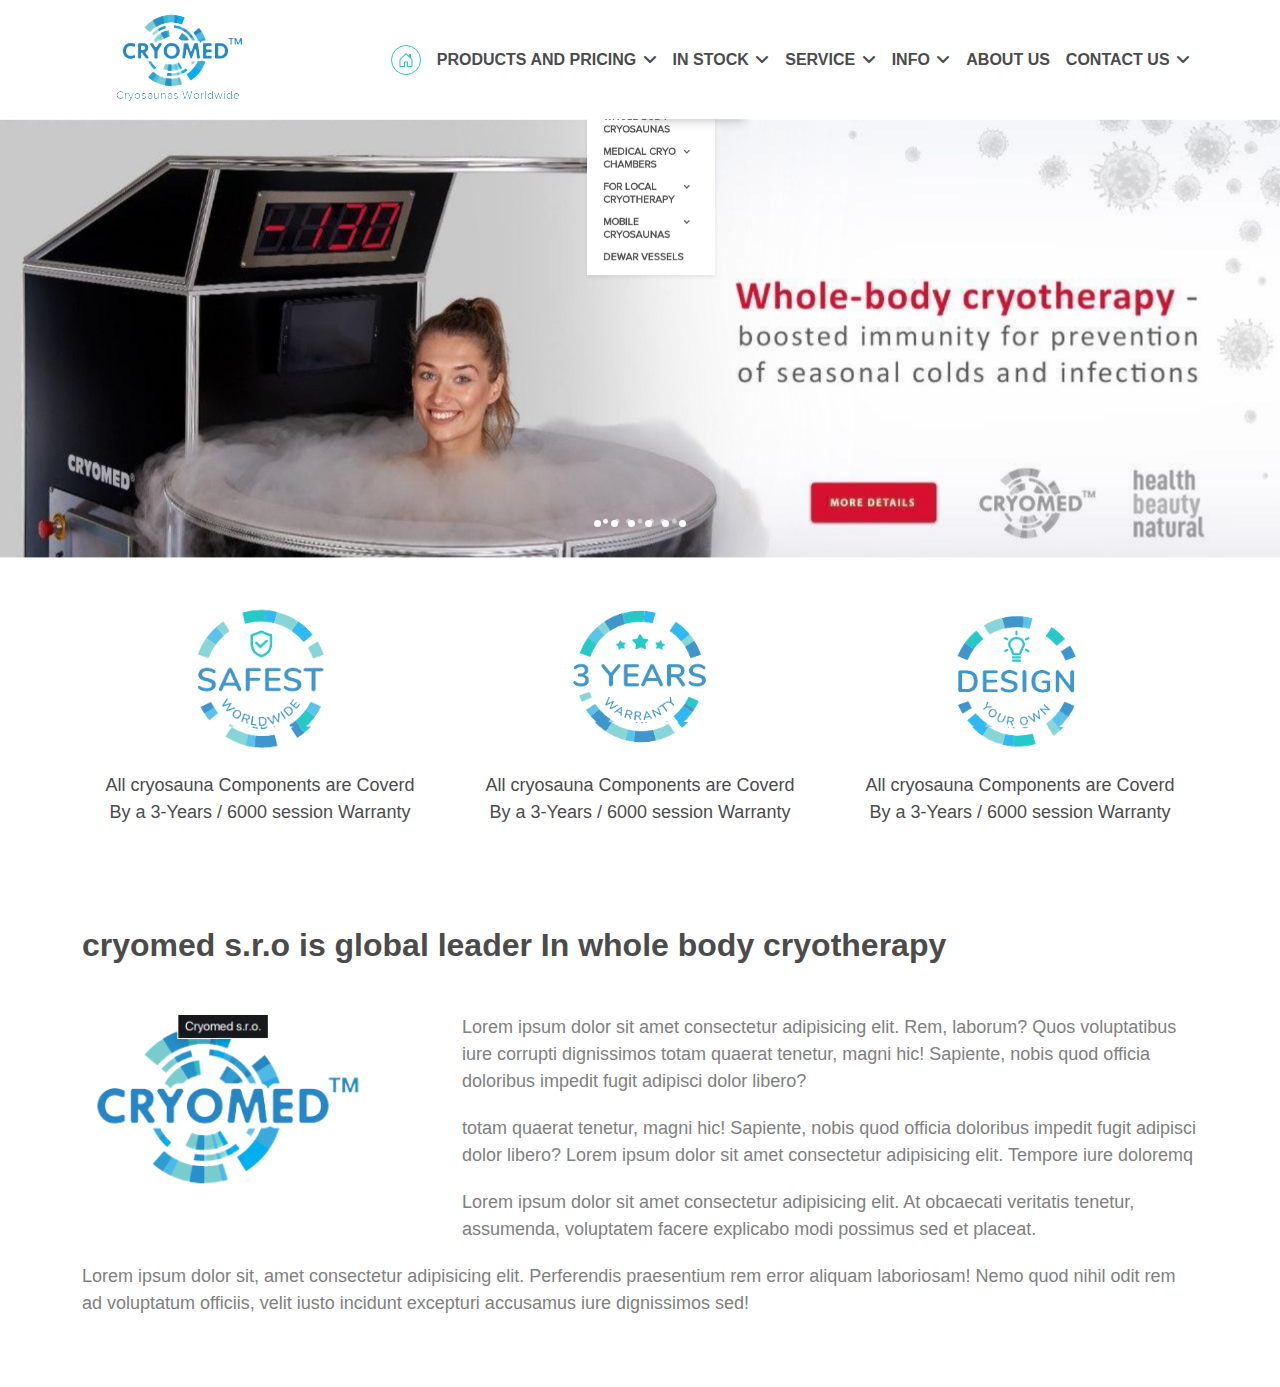
==== index.html @ ff4d9beb "page design" ====
<!DOCTYPE html>
<html lang="en">
<head>
    <meta charset="UTF-8">
    <meta http-equiv="X-UA-Compatible" content="IE=edge">
    <meta name="viewport" content="width=device-width, initial-scale=1.0">
    <title></title>
    <!-- fontAwesome -->
    <link rel="stylesheet" href="https://cdnjs.cloudflare.com/ajax/libs/font-awesome/6.1.1/css/all.min.css">
    <!-- google fonts -->
    <link href="http://fonts.cdnfonts.com/css/proxima-nova-2?styles=44819,44823,44816,44821,44813,44815,44811" rel="stylesheet">
    <!-- bootstrap css -->
    <link href="https://cdn.jsdelivr.net/npm/bootstrap@5.1.3/dist/css/bootstrap.min.css" rel="stylesheet">
    <!-- main css -->
    <link rel="stylesheet" href="assets/css/main.css">
    <!-- global css -->
    <link rel="stylesheet" href="assets/css/global.css">
    <!-- responsive css -->
    <link rel="stylesheet" href="assets/css/responsive.css">
</head>
<body>
    
    <!--
    =========================================
        start  header section
    =========================================
    -->

    <section class="navbar navbar-expand-lg navbar-light py-1">
        <div class="container">
            <a href="" class="navbar-brand pe-3"><img src="assets/image/headerlogo-removebg-preview.png" alt=""></a>

            <button class="navbar-toggler collapsed" data-bs-toggle="collapse" data-bs-target="#myNav" aria-expanded="false">
                <span class="navbar-toggler-icon"></span>
            </button>

            <div class="navbar-collapse collapse" id="myNav">
                <ul class="navbar-nav ms-auto">

                    <!-- item -->
                    <li class="nav-item nav_item_haeder">
                        <a class="nav-link" href="#">
                            <span>
                                <svg xmlns="http://www.w3.org/2000/svg" width="16" height="16" fill="currentColor" class="bi bi-house-door" viewBox="0 0 16 16">
                                    <path d="M8.354 1.146a.5.5 0 0 0-.708 0l-6 6A.5.5 0 0 0 1.5 7.5v7a.5.5 0 0 0 .5.5h4.5a.5.5 0 0 0 .5-.5v-4h2v4a.5.5 0 0 0 .5.5H14a.5.5 0 0 0 .5-.5v-7a.5.5 0 0 0-.146-.354L13 5.793V2.5a.5.5 0 0 0-.5-.5h-1a.5.5 0 0 0-.5.5v1.293L8.354 1.146zM2.5 14V7.707l5.5-5.5 5.5 5.5V14H10v-4a.5.5 0 0 0-.5-.5h-3a.5.5 0 0 0-.5.5v4H2.5z"/>
                                </svg>
                            </span>
                        </a>
                    </li>

                    <!-- item -->
                    <li class="nav-item nav_item_haeder">
                        <a href="" class="nav-link" data-bs-toggle="dropdown">Products and pricing <i class="fa-solid fa-angle-down"></i> </a>

                        <ul class="dropdown-menu">
                            <li><a class="" href="#"> <span>Madicel cryo  chambers</span> <span><i class="fa-solid fa-angle-down"></i></span> </a></li>

                            <li><a class="" href="#"><span>for local crytherapy</span>  <span><i class="fa-solid fa-angle-down"></i></span></a></li>

                            <li><a class="" href="#"> <span>for local crytherapy</span>  <span><i class="fa-solid fa-angle-down"></i></span></a></li>

                            <li><a class="" href="#"> <span>for local crytherapy</span>  <span><i class="fa-solid fa-angle-down"></i></span></a></li>

                            <li><a class="" href="#">Dewar vessels</a></li>
                          </ul>
                    </li>

                    <!-- item -->
                    <li class="nav-item nav_item_haeder">
                        <a href="" class="nav-link" data-bs-toggle="dropdown"> In stock <i class="fa-solid fa-angle-down"></i> </a>

                          <ul class="dropdown-menu">
                            <li><a class="" href="#"> <span>Madicel cryo  chambers</span> <span><i class="fa-solid fa-angle-down"></i></span> </a></li>

                            <li><a class="" href="#"><span>for local crytherapy</span>  <span><i class="fa-solid fa-angle-down"></i></span></a></li>

                            <li><a class="" href="#"> <span>for local crytherapy</span>  <span><i class="fa-solid fa-angle-down"></i></span></a></li>
                            
                            <li><a class="" href="#"> <span>for local crytherapy</span>  <span><i class="fa-solid fa-angle-down"></i></span></a></li>

                            <li><a class="" href="#">Dewar vessels</a></li>
                          </ul>
                    </li>

                    <!-- item -->
                    <li class="nav-item nav_item_haeder">
                        <a href="" class="nav-link" data-bs-toggle="dropdown"> Service <i class="fa-solid fa-angle-down"></i> </a>

                        <ul class="dropdown-menu">
                            <li><a class="" href="#"> <span>Madicel cryo  chambers</span> <span><i class="fa-solid fa-angle-down"></i></span> </a></li>

                            <li><a class="" href="#"><span>for local crytherapy</span>  <span><i class="fa-solid fa-angle-down"></i></span></a></li>

                            <li><a class="" href="#"> <span>for local crytherapy</span>  <span><i class="fa-solid fa-angle-down"></i></span></a></li>
                            
                            <li><a class="" href="#"> <span>for local crytherapy</span>  <span><i class="fa-solid fa-angle-down"></i></span></a></li>

                            <li><a class="" href="#">Dewar vessels</a></li>
                          </ul>
                    </li>

                    <!-- item -->
                    <li class="nav-item nav_item_haeder">
                        <a href="" class="nav-link" data-bs-toggle="dropdown"> Info <i class="fa-solid fa-angle-down"></i> </a>

                        <ul class="dropdown-menu">
                            <li><a class="" href="#"> <span>Madicel cryo  chambers</span> <span><i class="fa-solid fa-angle-down"></i></span> </a></li>

                            <li><a class="" href="#"><span>for local crytherapy</span>  <span><i class="fa-solid fa-angle-down"></i></span></a></li>

                            <li><a class="" href="#"> <span>for local crytherapy</span>  <span><i class="fa-solid fa-angle-down"></i></span></a></li>
                            
                            <li><a class="" href="#"> <span>for local crytherapy</span>  <span><i class="fa-solid fa-angle-down"></i></span></a></li>

                            <li><a class="" href="#">Dewar vessels</a></li>
                          </ul>
                    </li>

                    <!-- item -->
                    <li class="nav-item nav_item_haeder">
                        <a href="" class="nav-link" data-bs-toggle="dropdown"> about us  </a>
                    </li>

                    <!-- item -->
                    <li class="nav-item nav_item_haeder">
                        <a href="" class="nav-link" data-bs-toggle="dropdown"> Contact Us <i class="fa-solid fa-angle-down"></i> </a>

                        <ul class="dropdown-menu">
                            <li><a class="" href="#"> <span>Madicel cryo  chambers</span> <span><i class="fa-solid fa-angle-down"></i></span> </a></li>

                            <li><a class="" href="#"><span>for local crytherapy</span>  <span><i class="fa-solid fa-angle-down"></i></span></a></li>

                            <li><a class="" href="#"> <span>for local crytherapy</span>  <span><i class="fa-solid fa-angle-down"></i></span></a></li>
                            
                            <li><a class="" href="#"> <span>for local crytherapy</span>  <span><i class="fa-solid fa-angle-down"></i></span></a></li>

                            <li><a class="" href="#">Dewar vessels</a></li>
                          </ul>
                    </li>

                </ul>
            </div>
        </div>
    </section>

    <!--
    =========================================
        End  header section
    =========================================
    -->


    <!--
    =========================================
        Start  banner section
    =========================================
    -->

    <section class="banner_section carousel slide" id="bannersliderIndecators">
        <!-- slider -->
        <div class="banner_slider carousel-inner">
            <!-- image -->
            <div class="banner_slider_1 carousel-item active">
                <img class="w-100" src="assets/image/banner.png" alt="">
            </div>

            <!-- image -->
            <div class="banner_slider_1 carousel-item">
                <img class="w-100" src="assets/image/banner.png" alt="">
            </div>

            <!-- image -->
            <div class="banner_slider_1 carousel-item">
                <img class="w-100" src="assets/image/banner.png" alt="">
            </div>

            <!-- image -->
            <div class="banner_slider_1 carousel-item">
                <img class="w-100" src="assets/image/banner.png" alt="">
            </div>

            <!-- image -->
            <div class="banner_slider_1 carousel-item">
                <img class="w-100" src="assets/image/banner.png" alt="">
            </div>
            
            <!-- image -->
            <div class="banner_slider_1 carousel-item">
                <img class="w-100" src="assets/image/banner.png" alt="">
            </div>
        </div>

        <div class="banner_slider_buttton">
            <ul>
                <li class="active" data-bs-target="#bannersliderIndecators" data-bs-slide-to="0"></li>
                <li data-bs-target="#bannersliderIndecators" data-bs-slide-to="1"></li>
                <li data-bs-target="#bannersliderIndecators" data-bs-slide-to="2"></li>
                <li data-bs-target="#bannersliderIndecators" data-bs-slide-to="3"></li>
                <li data-bs-target="#bannersliderIndecators" data-bs-slide-to="4"></li>
                <li data-bs-target="#bannersliderIndecators" data-bs-slide-to="5"></li>
            </ul>
        </div>
    </section>

    <!--
    =========================================
        End  banner section
    =========================================
    -->


    <!--
    =========================================
        start  quality section
    =========================================
    -->

    <section class="quality_section section-padding">
        <div class="container">
            <div class="row">
                <div class="col-md-4">
                    <!-- quulity item -->
                    <div class="quality_item d-flex flex-column justify-content-center align-items-center">
                        <div class="quality_item_image pb-4">
                            <img class="w-100 d-block" src="assets/image/warenty/Untitled-1-removebg-preview (2).png" alt="">
                        </div>
                        <div class="quality_item_content text-center">All cryosauna Components are Coverd By a 3-Years / 6000 session Warranty</div>
                    </div>
                </div>

                <div class="col-md-4">
                    <!-- quulity item -->
                    <div class="quality_item d-flex flex-column justify-content-center align-items-center">
                        <div class="quality_item_image pb-4">
                            <img class="w-100 d-block" src="assets/image/warenty/safty-2-removebg-preview.png" alt="">
                        </div>
                        <div class="quality_item_content text-center">All cryosauna Components are Coverd By a 3-Years / 6000 session Warranty</div>
                    </div>
                </div>

                <div class="col-md-4">
                    <!-- quulity item -->
                    <div class="quality_item d-flex flex-column justify-content-center align-items-center">
                        <div class="quality_item_image pb-4">
                            <img class="w-100 d-block" src="assets/image/warenty/safty-3-removebg-preview.png" alt="">
                        </div>
                        <div class="quality_item_content text-center">All cryosauna Components are Coverd By a 3-Years / 6000 session Warranty</div>
                    </div>
                </div>
            </div>
        </div>
    </section>

    <!--
    =========================================
        End  quality section
    =========================================
    -->


    <!--
    =========================================
        about section
    =========================================
    -->

    <section class="about_section section-padding">
        <div class="container">
            <h2 class="about_section_title">cryomed s.r.o is global leader In whole body cryotherapy </h2>

           <div class="about_section_content">
                <div class="row">
                    <div class="col-md-4">
                        <div class="about_image">
                            <img class="w-100 d-block" src="assets/image/warenty/cry.png" alt="">
                        </div>
                    </div>
                    <div class="col-md-8">
                        <div class="about_content">
                            <p class="about_content_text">Lorem ipsum dolor sit amet consectetur adipisicing elit. Rem, laborum? Quos voluptatibus iure corrupti dignissimos totam quaerat tenetur, magni hic! Sapiente, nobis quod officia doloribus impedit fugit adipisci dolor libero?</p>

                            <p class="about_content_text">
                                totam quaerat tenetur, magni hic! Sapiente, nobis quod officia doloribus impedit fugit adipisci dolor libero? Lorem ipsum dolor sit amet consectetur adipisicing elit. Tempore iure doloremq
                            </p>

                            <p class="about_content_text">
                               Lorem ipsum dolor sit amet consectetur adipisicing elit. At obcaecati veritatis tenetur, assumenda, voluptatem facere explicabo modi possimus sed et placeat.
                            </p>
                        </div>
                    </div>
                </div>

                <p class="about_content_text">Lorem ipsum dolor sit, amet consectetur adipisicing elit. Perferendis praesentium rem error aliquam laboriosam! Nemo quod nihil odit rem ad voluptatum officiis, velit iusto incidunt excepturi accusamus iure dignissimos sed!</p>
           </div>
        </div>
    </section>

    <!--
    =========================================
        about section
    =========================================
    -->

    <!-- bootstrap js -->
    <script src="https://cdn.jsdelivr.net/npm/bootstrap@5.1.3/dist/js/bootstrap.bundle.min.js"></script>
</body>
</html>
---- assets/css/main.css ----
.nav_item_haeder{
    position: relative;
}

.dropdown-menu {
    border-top: 3px solid var(--firstColor);
    box-shadow: 0px 0px 10px rgb(0 0 0 / 10%);
}

.dropdown-menu li a{
    display: flex;
    align-items: flex-start;
    justify-content: space-between;
}
.dropdown-menu li a:last-child{
    padding-bottom: 10px;
}

.dropdown-menu{
    width: 220px;
    right: 0;
    margin-top: .125rem;
    padding: 20px 30px 20px 20px;
}

.nav_item_haeder a {
    font-size: 16px;
    color: var(--textColor) !important;
    font-weight: 600;
    text-transform: uppercase;
}


.nav_item_haeder a i{
    display: inline-block;
    margin-left: 2px;
}
.nav_item_haeder > a > span{
    height: 30px;
    width: 30px;
    display: grid;
    place-content: center;
    border: 1px solid var(--firstColor);
    color: var(--firstColor);
    border-radius: 50%;
}

.banner_section{
    position: relative;
}

.banner_slider_buttton {
    position: absolute;
    bottom: 7%;
    left: 50%;
    transform: translateX(-50%);
}

.banner_slider_buttton ul{
    display: flex;
    align-items: center;
    gap: 10px;
    margin: 0px;
    padding: 0px;
}
.banner_slider_buttton ul li{
    height: 7px;
    width: 7px;
    background-color: #FDFDFD;
    border-radius: 50%;
}

.quality_item_image {
    max-width: 185px;
    width: 100%;
}

.quality_item_image img {
    height: 140px;
    object-fit: contain;
}

.quality_item_content.text-center {
    font-size: 18px;
    padding: 0px 20px;
    color: var(--textColor);
}

.about_section_title{
    color: var(--textColor);
    font-weight: 900;
    text-align: center;
}

.about_image{
    width: 100%;
}

.about_section_content {
    margin-top: 50px;
}

.about_content_text {
    font-size: 18px;
    color: grey;
    margin-bottom: 20px;
}
---- assets/css/global.css ----
*{
    margin: 0px;
    padding: 0px;
    box-sizing: border-box !important;
    font-family: 'Proxima Nova', sans-serif;                                         
}

a{
    text-decoration: none;
}

ul{
    list-style: none;
}

a:hover{
    color: unset;
}

:root{
    --firstColor: #27c7cd;
    --secondColor: #666666;
    --textColor: #4b4b4b;
}

.section-padding{
    padding: 30px 0px;
}
---- assets/css/responsive.css ----
@media(min-width: 767px){
    .about_section_title{
        text-align: left;
    }
}

@media(min-width: 992px){
    .navbar-expand-lg .navbar-nav {
        align-items: center;
    }

    .nav_item_haeder a {
        font-size: 14px;
    }

    
    .section-padding{
        padding: 50px 0px;
    }

}


@media(min-width: 1200px){
    .nav_item_haeder a {
        font-size: 16px;
    }


    .about_image{
        width: 80%;
    }

}

@media(max-width: 991px){
    ul.navbar-nav.ms-auto {
        position: absolute;
        background: white;
        width: 320px;
        padding: 20px;
        left: 0px;
        height: 100vh;
        overflow-y: auto;
        z-index: 1;
    }

}
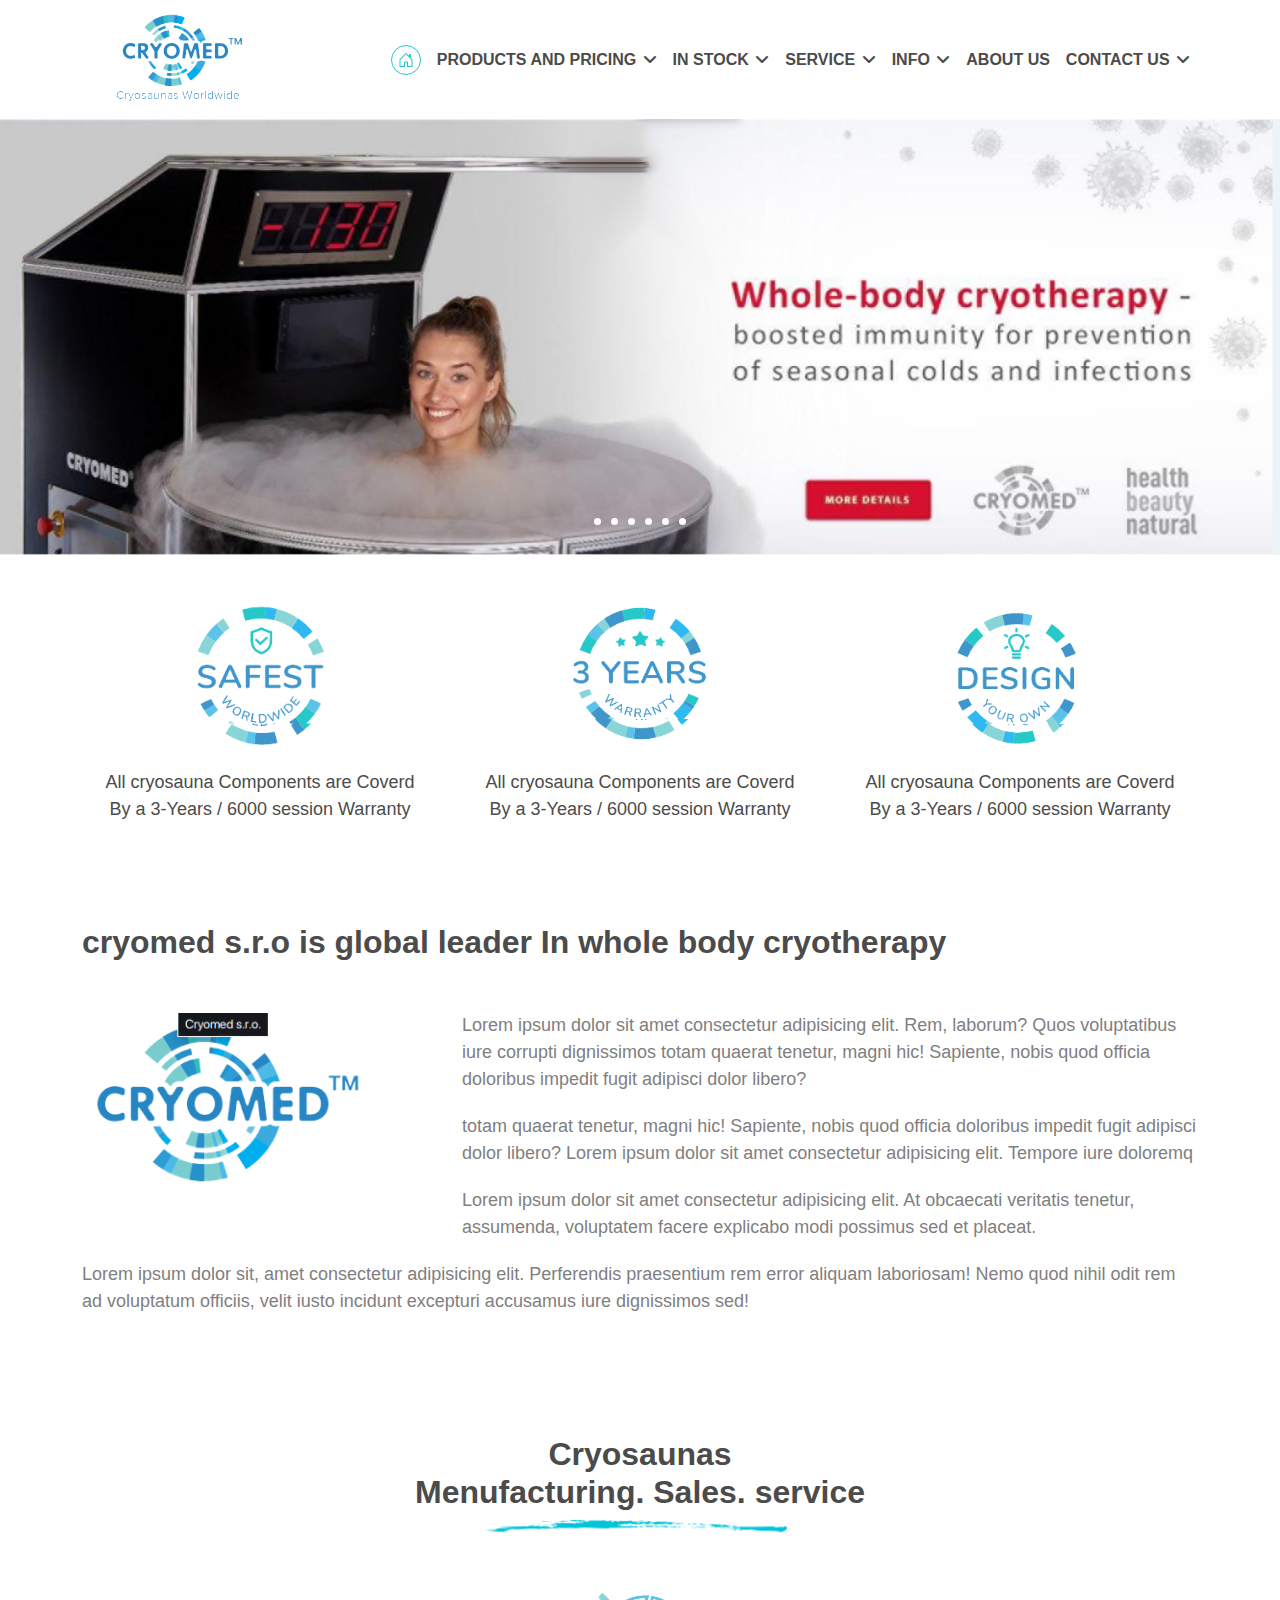
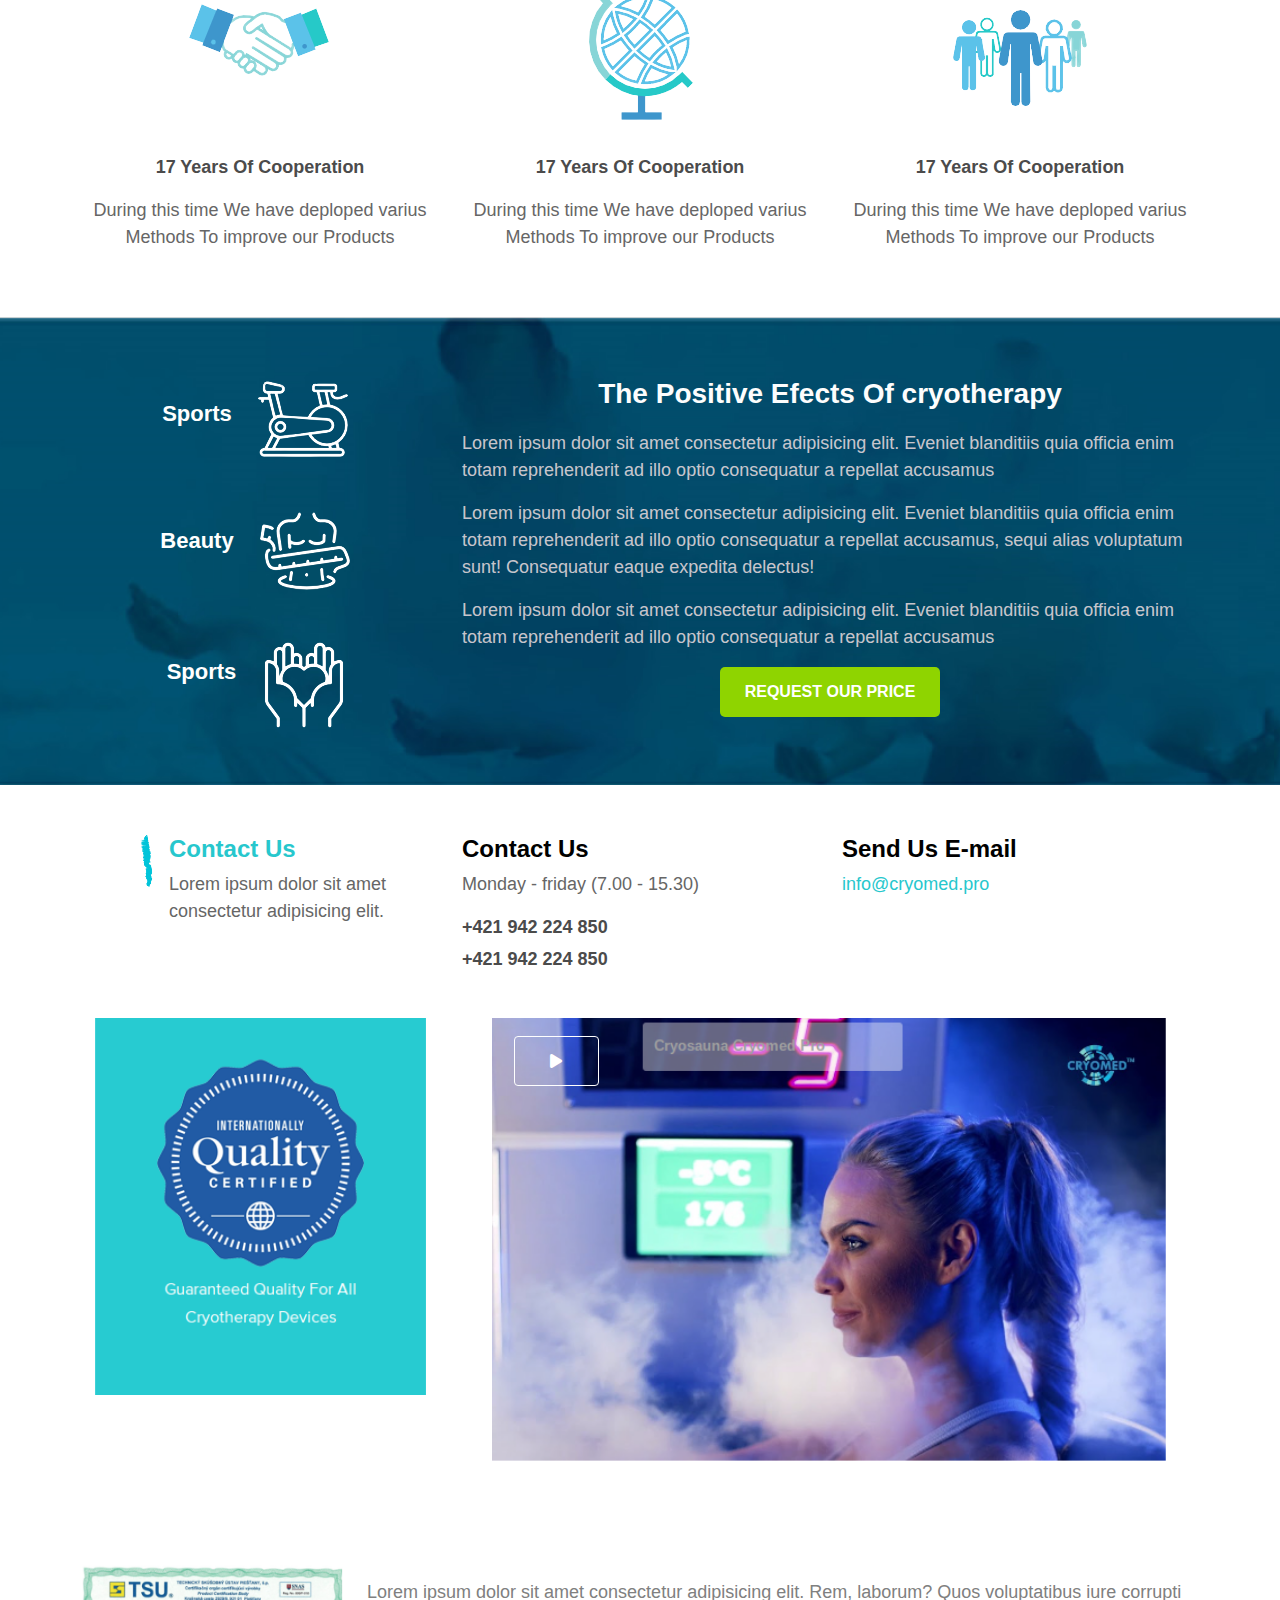
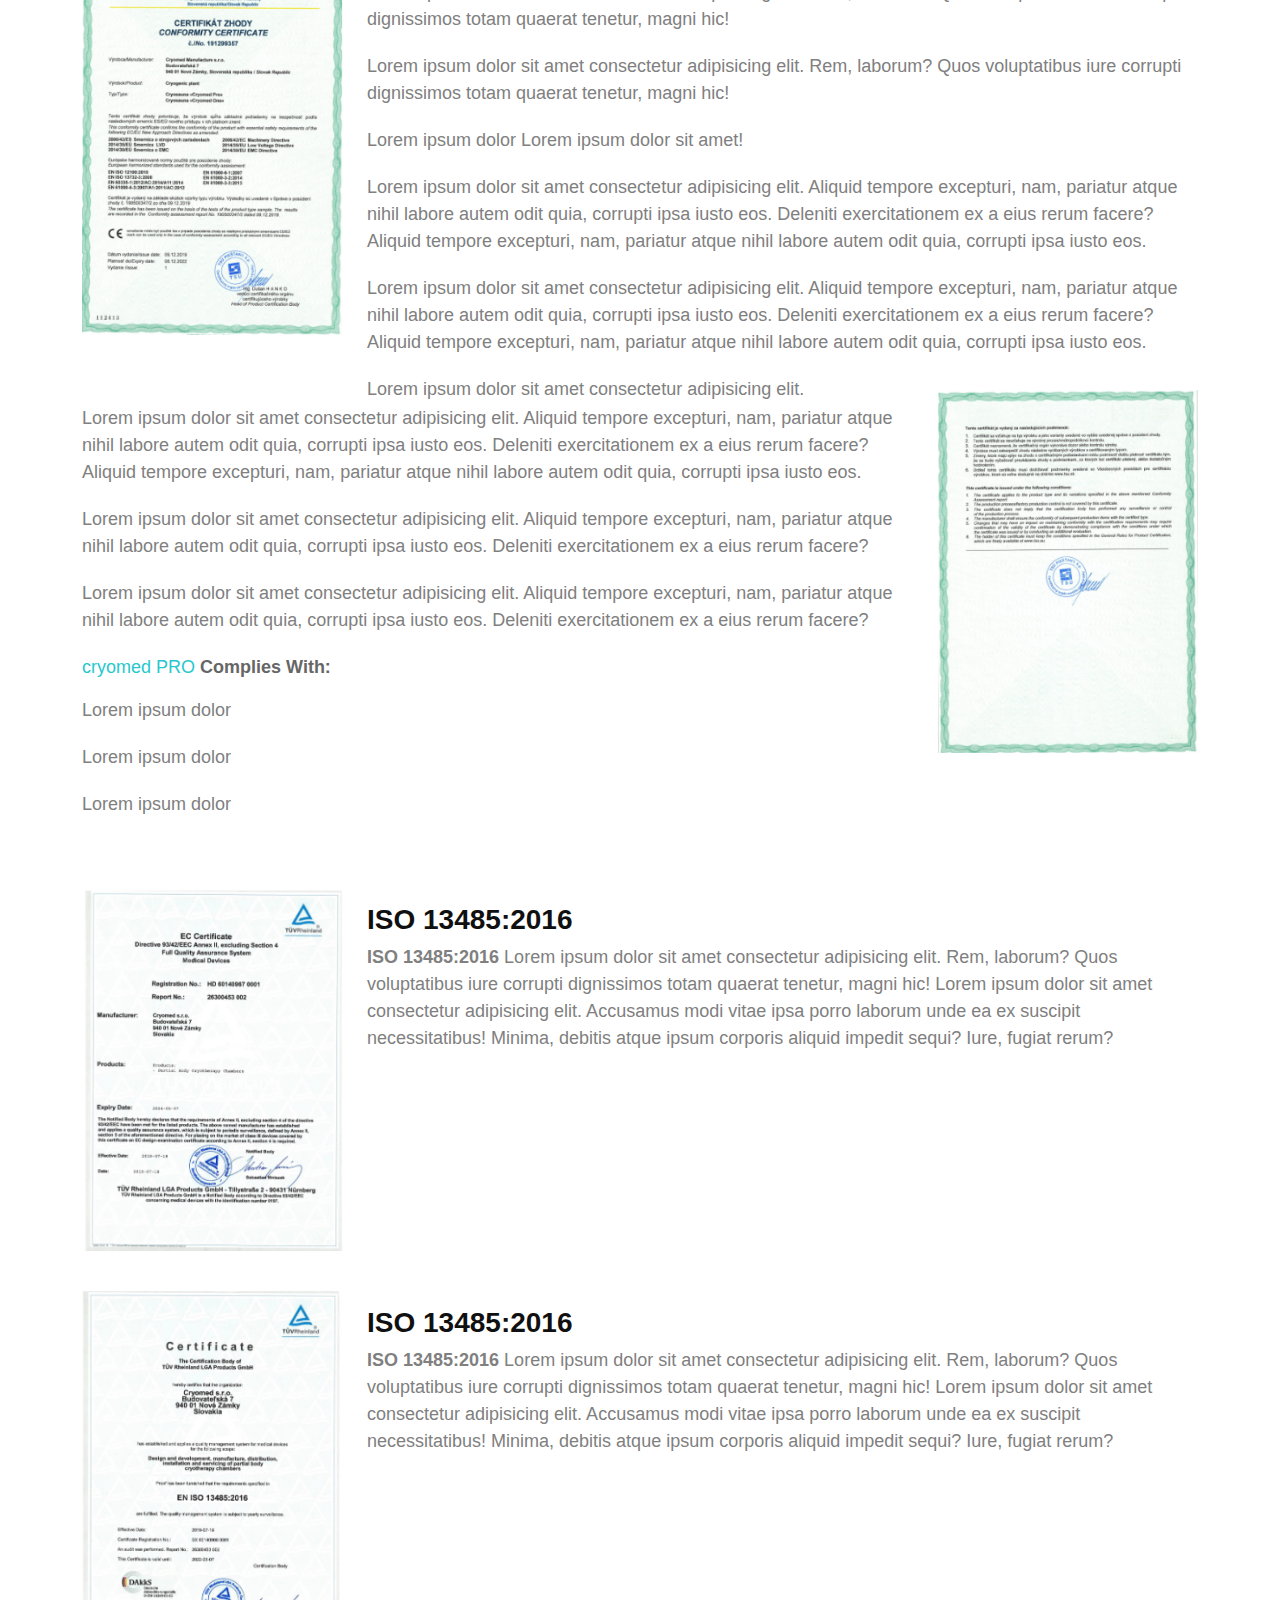
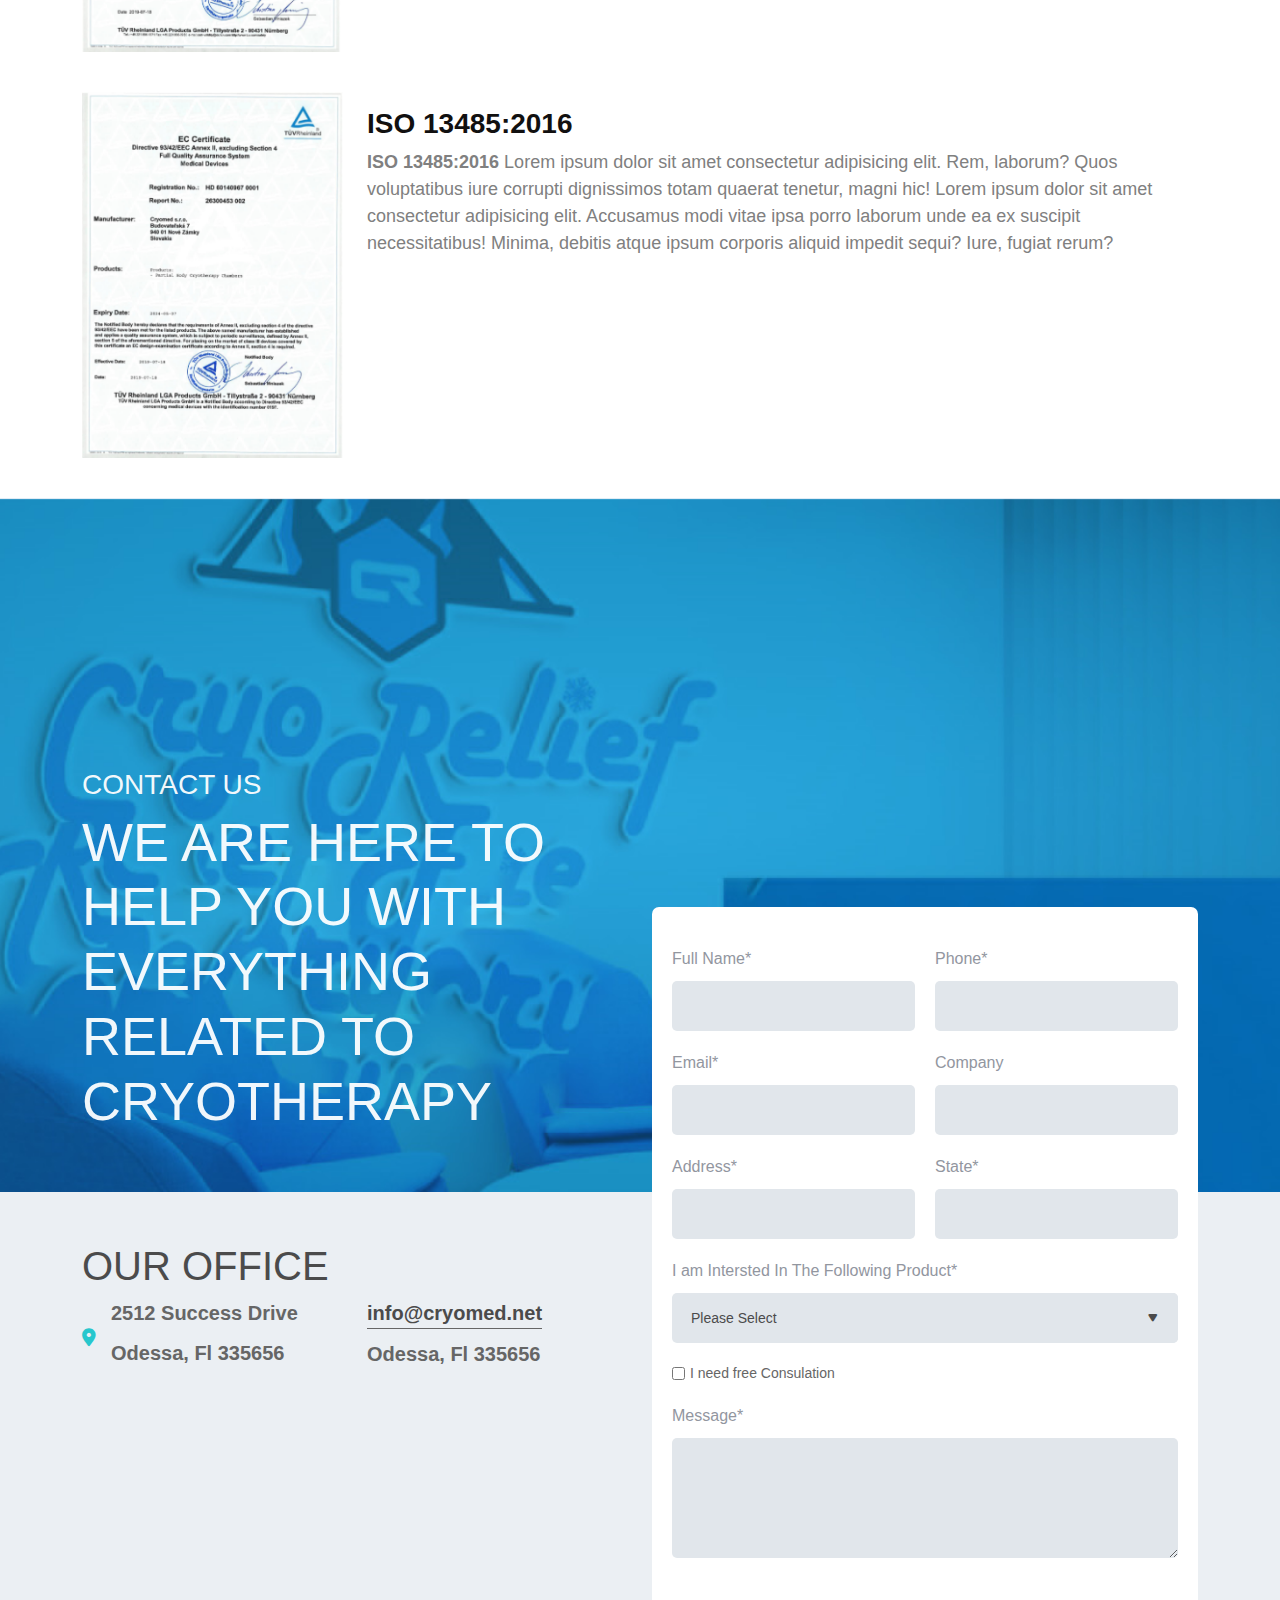
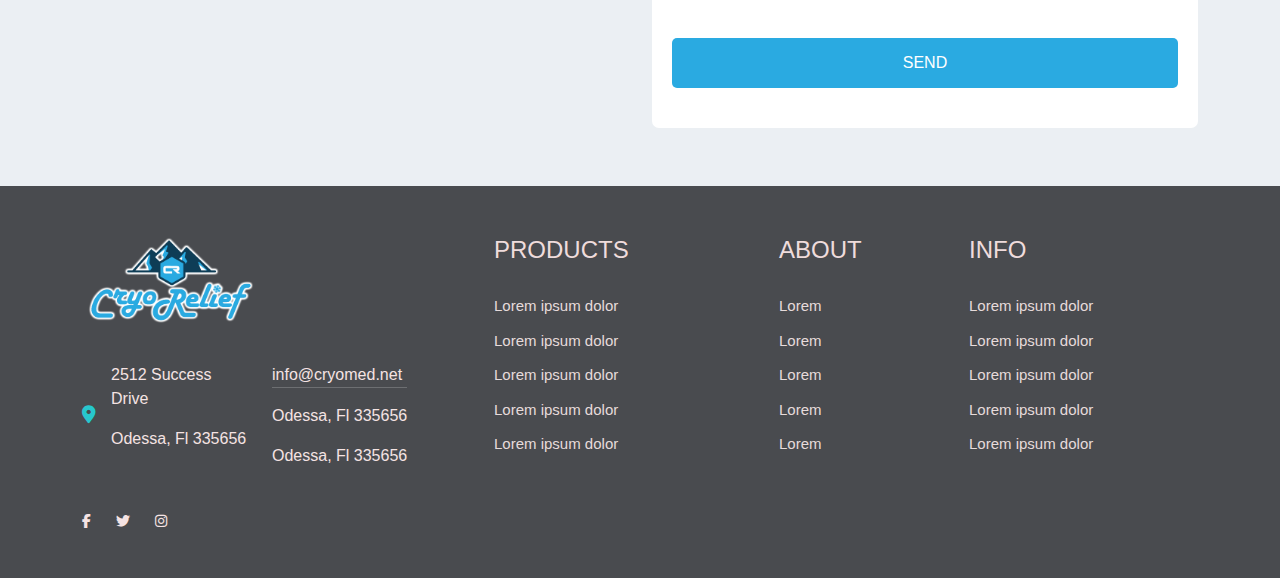
==== commit 32859d2f: "complete design" ====
--- a/index.html
+++ b/index.html
@@ -5,6 +5,8 @@
     <meta http-equiv="X-UA-Compatible" content="IE=edge">
     <meta name="viewport" content="width=device-width, initial-scale=1.0">
     <title></title>
+    <!-- magnific popup -->
+    <link rel="stylesheet" href="assets/css/magnific-popup.css">
     <!-- fontAwesome -->
     <link rel="stylesheet" href="https://cdnjs.cloudflare.com/ajax/libs/font-awesome/6.1.1/css/all.min.css">
     <!-- google fonts -->
@@ -26,7 +28,7 @@
     =========================================
     -->
 
-    <section class="navbar navbar-expand-lg navbar-light py-1">
+    <header class="navbar navbar-expand-lg navbar-light py-1">
         <div class="container">
             <a href="" class="navbar-brand pe-3"><img src="assets/image/headerlogo-removebg-preview.png" alt=""></a>
 
@@ -141,7 +143,7 @@
                 </ul>
             </div>
         </div>
-    </section>
+    </header>
 
     <!--
     =========================================
@@ -161,32 +163,32 @@
         <div class="banner_slider carousel-inner">
             <!-- image -->
             <div class="banner_slider_1 carousel-item active">
-                <img class="w-100" src="assets/image/banner.png" alt="">
+                <img class="w-100" src="assets/image/frizz/banner_1.png" alt="">
             </div>
 
             <!-- image -->
             <div class="banner_slider_1 carousel-item">
-                <img class="w-100" src="assets/image/banner.png" alt="">
+                <img class="w-100" src="assets/image/frizz/banner_1.png" alt="">
             </div>
 
             <!-- image -->
             <div class="banner_slider_1 carousel-item">
-                <img class="w-100" src="assets/image/banner.png" alt="">
+                <img class="w-100" src="assets/image/frizz/banner_1.png" alt="">
             </div>
 
             <!-- image -->
             <div class="banner_slider_1 carousel-item">
-                <img class="w-100" src="assets/image/banner.png" alt="">
+                <img class="w-100" src="assets/image/frizz/banner_1.png" alt="">
             </div>
 
             <!-- image -->
             <div class="banner_slider_1 carousel-item">
-                <img class="w-100" src="assets/image/banner.png" alt="">
+                <img class="w-100" src="assets/image/frizz/banner_1.png" alt="">
             </div>
             
             <!-- image -->
             <div class="banner_slider_1 carousel-item">
-                <img class="w-100" src="assets/image/banner.png" alt="">
+                <img class="w-100" src="assets/image/frizz/banner_1.png" alt="">
             </div>
         </div>
 
@@ -301,7 +303,652 @@
     =========================================
     -->
 
+
+    <!--
+    =========================================
+        start service section
+    =========================================
+    -->
+
+    <section class="service_section section-padding">
+        <div class="container">
+            <div class="service_section_content">
+                <div class="section_title">
+                    <h2 class="section_title_heading">
+                        Cryosaunas
+                        <br>
+                        Menufacturing. Sales. service
+                    </h2>
+
+                    <div class="title_border_image">
+                        <img class="w-100 d-block" src="assets/image/title-border.png" alt="">
+                    </div>
+                </div>
+
+                <div class="row">
+
+                    <div class="col-md-4">
+                        <div class="service_item d-flex justify-content-center align-items-center flex-column">
+                            <div class="service_item_image">
+                                <img class="d-block w-100" src="assets/image/service/hand-1-removebg-preview.png" alt="">
+                            </div>
+
+                            <p class="service_item_content">17 Years Of Cooperation</p>
+
+                            <p class="service_item_content_text">During this time We have deploped varius Methods To improve our Products</p>
+                        </div>
+                    </div>
+
+                    <div class="col-md-4">
+                        <div class="service_item d-flex justify-content-center align-items-center flex-column">
+                            <div class="service_item_image">
+                                <img class="d-block w-100" src="assets/image/service/global-1-removebg-preview.png" alt="">
+                            </div>
+
+                            <p class="service_item_content">17 Years Of Cooperation</p>
+
+                            <p class="service_item_content_text">During this time We have deploped varius Methods To improve our Products</p>
+                        </div>
+                    </div>
+
+                    <div class="col-md-4">
+                        <div class="service_item d-flex justify-content-center align-items-center flex-column">
+                            <div class="service_item_image">
+                                <img class="d-block w-100" src="assets/image/service/hand2-1-removebg-preview.png" alt="">
+                            </div>
+
+                            <p class="service_item_content">17 Years Of Cooperation</p>
+
+                            <p class="service_item_content_text">During this time We have deploped varius Methods To improve our Products</p>
+                        </div>
+                    </div>
+                    
+                </div>
+            </div>
+        </div>
+    </section>
+
+    <!--
+    =========================================
+        End service section
+    =========================================
+    -->
+
+    <!--
+    =========================================
+        start helth section
+    =========================================
+    -->
+
+    <section class="health_section">
+        <div class="container">
+            <div class="health_section_content">
+                <div class="row">
+
+                    <div class="col-md-4">
+                        <div class="health_section_content_left">
+                            <!-- item -->
+                            <div class="health_section_content_left_item">
+                                <p class="helth_left_content_text">Sports</p>
+                               
+                               <img src="" alt=""> <div class="helth_left_content_image">
+                                    <img src="assets/image/icon/sprots-icon-1-removebg-preview.png" alt="">
+                                </div>
+                            </div>
+                            
+                            <!-- item -->
+                            <div class="health_section_content_left_item">
+                                <p class="helth_left_content_text">Beauty</p>
+                               
+                               <img src="" alt=""> <div class="helth_left_content_image">
+                                    <img src="assets/image/icon/beauty1-removebg-preview.png" alt="">
+                                </div>
+                            </div>
+
+                            <!-- item -->
+                            <div class="health_section_content_left_item">
+                                <p class="helth_left_content_text">Sports</p>
+                               
+                               <img src="" alt=""> <div class="helth_left_content_image">
+                                    <img src="assets/image/icon/helth1-removebg-preview.png" alt="">
+                                </div>
+                            </div>
+
+                        </div>
+                    </div>
+
+                    <div class="col-md-8">
+
+                        <div class="helth_content_right">
+                            <h3 class="helth_content_right_title">The Positive Efects Of cryotherapy</h3>
+
+                            <p class="helth_content_right_text">Lorem ipsum dolor sit amet consectetur adipisicing elit. Eveniet blanditiis quia officia enim totam reprehenderit ad illo optio consequatur a repellat accusamus</p>
+
+
+                            <p class="helth_content_right_text">Lorem ipsum dolor sit amet consectetur adipisicing elit. Eveniet blanditiis quia officia enim totam reprehenderit ad illo optio consequatur a repellat accusamus, sequi alias voluptatum sunt! Consequatur eaque expedita delectus!</p>
+
+                            <p class="helth_content_right_text">Lorem ipsum dolor sit amet consectetur adipisicing elit. Eveniet blanditiis quia officia enim totam reprehenderit ad illo optio consequatur a repellat accusamus</p>
+
+                            <div class="helth_content_button"><a href="">Request Our Price</a></div>
+                        </div>
+
+                    </div>
+
+                </div>
+            </div>
+        </div>
+    </section>
+
+    <!--
+    =========================================
+        End helth section
+    =========================================
+    -->
+
+
+
+    <!--
+    =========================================
+        start video section
+    =========================================
+    -->
+
+    <section class="video_section section-padding">
+        <div class="container">
+            <!-- top -->
+            <div class="vedio_section_top">
+                <div class="row">
+                    <div class="col-md-4">
+                        <div class="vedio_section_top_item1">
+                            <div class="title_shape_image">
+                                <img src="assets/image/frizz/titleshape1-removebg-preview (1).png" alt="">
+                            </div>
+                            <div class="vedio_section_top_item_content_title">
+                                <h4>Contact Us</h4>
+                                <p>Lorem ipsum dolor sit amet <br> consectetur adipisicing elit.</p>
+                            </div>
+                        </div>
+                    </div>
+
+                    <div class="col-md-4">
+                        <div class="vedio_section_top_item">
+                            <div class="vedio_section_top_item_content_title">
+                                <h4 style="color: black;">Contact Us</h4>
+                                <p>Monday - friday (7.00 - 15.30)</p>
+
+                                <span>+421 942 224 850</span>
+                                <span>+421 942 224 850</span>
+                            </div>
+                        </div>
+                    </div>
+
+                    <div class="col-md-4">
+                        <div class="vedio_section_top_item">
+                            <div class="vedio_section_top_item_content_title">
+                                <h4 style="color: black;">Send Us E-mail</h4>
+                                <a href="">info@cryomed.pro</a>
+                            </div>
+                        </div>
+                    </div>
+                </div>
+            </div>
+
+            <div class="video_section_content">
+                <div class="row">
+                    <div class="col-md-4">
+                        <div class="video_section_left_image">
+                            <img class="w-100 d-block" src="assets/image/popuo/quality-1.png" alt="">
+                        </div>
+                    </div>
+                    <div class="col-md-8">
+                        <div class="video_section_popup_image">
+                            <img class="w-100 d-block" src="assets/image/popuo/videopopup.png" alt="">
+
+                            <a href="" class="popup_button"><i class="fa-solid fa-play"></i></a>
+                        </div>
+                    </div>
+                </div>
+            </div>
+        </div>
+    </section>
+
+    <!--
+    =========================================
+        End video section
+    =========================================
+    -->
+
+
+    <!--
+    =========================================
+        start certificet section
+    =========================================
+    -->
+
+    <section class="certificet_section section-padding">
+        <div class="container">
+            <div class="certificet_section_content">
+
+                <div class="row">
+                    <div class="col-md-5 col-lg-4 col-xl-3">
+                        <div class="Ceertificet_image">
+                            <img class="w-100 d-block" src="assets/image/certificet/tsu-cetificet-1.png" alt="">
+                        </div>
+                    </div>
+
+                    <div class="col-xl-9 col-lg-8 col-md-7">
+                        <div class="Ceertificet_image_content">
+                            <p class="about_content_text">Lorem ipsum dolor sit amet consectetur adipisicing elit. Rem, laborum? Quos voluptatibus iure corrupti dignissimos totam quaerat tenetur, magni hic!</p>
+                            
+                            <p class="about_content_text">Lorem ipsum dolor sit amet consectetur adipisicing elit. Rem, laborum? Quos voluptatibus iure corrupti dignissimos totam quaerat tenetur, magni hic!</p>
+
+                            <p class="about_content_text">Lorem ipsum dolor Lorem ipsum dolor sit amet!</p>
+
+
+                            <p class="about_content_text">Lorem ipsum dolor sit amet consectetur adipisicing elit. Aliquid tempore excepturi, nam, pariatur atque nihil labore autem odit quia, corrupti ipsa iusto eos. Deleniti exercitationem ex a eius rerum facere?
+                             Aliquid tempore excepturi, nam, pariatur atque nihil labore autem odit quia, corrupti ipsa iusto eos.
+                            </p>
+
+                            <p class="about_content_text">Lorem ipsum dolor sit amet consectetur adipisicing elit. Aliquid tempore excepturi, nam, pariatur atque nihil labore autem odit quia, corrupti ipsa iusto eos. Deleniti exercitationem ex a eius rerum facere?
+                             Aliquid tempore excepturi, nam, pariatur atque nihil labore autem odit quia, corrupti ipsa iusto eos.
+                            </p>
+
+                            <p class="about_content_text">Lorem ipsum dolor sit amet consectetur adipisicing elit.</p>
+
+                        </div>
+                    </div>
+                </div>
+
+
+                <div class="row row_certificet">
+                    <div class="col-md-5 col-lg-4 col-xl-3">
+                        <div class="Ceertificet_image">
+                            <img class="w-100 d-block" src="assets/image/certificet/certificet2_.png" alt="">
+                        </div>
+                    </div>
+
+                    <div class="col-xl-9 col-lg-8 col-md-7">
+                        <div class="Ceertificet_image_content">
+                            
+            
+                            <p class="about_content_text">Lorem ipsum dolor sit amet consectetur adipisicing elit. Aliquid tempore excepturi, nam, pariatur atque nihil labore autem odit quia, corrupti ipsa iusto eos. Deleniti exercitationem ex a eius rerum facere?
+                             Aliquid tempore excepturi, nam, pariatur atque nihil labore autem odit quia, corrupti ipsa iusto eos.
+                            </p>
+            
+                            <p class="about_content_text">Lorem ipsum dolor sit amet consectetur adipisicing elit. Aliquid tempore excepturi, nam, pariatur atque nihil labore autem odit quia, corrupti ipsa iusto eos. Deleniti exercitationem ex a eius rerum facere?
+                            </p>
+            
+                            <p class="about_content_text">Lorem ipsum dolor sit amet consectetur adipisicing elit. Aliquid tempore excepturi, nam, pariatur atque nihil labore autem odit quia, corrupti ipsa iusto eos. Deleniti exercitationem ex a eius rerum facere?
+                            </p>
+
+                            <p class="certificet_content_text">cryomed PRO<b style="color: var(--secondColor);"> Complies With:</b></p>
+
+                            <p class="about_content_text">Lorem ipsum dolor </p>
+                            <p class="about_content_text">Lorem ipsum dolor </p>
+                            <p class="about_content_text">Lorem ipsum dolor </p>
+
+                        </div>
+                    </div>
+                </div>
+
+            </div>
+        </div>
+    </section>
+
+    <!--
+    =========================================
+        end certificet section
+    =========================================
+    -->
+
+
+
+    <!--
+    =========================================
+        start certificet2 section
+    =========================================
+    -->
+
+    <section class="certificettwo_section">
+        <div class="container">
+
+            <div class="certificet_content_item">
+                <div class="row">
+                    <div class="col-md-5 col-lg-4 col-xl-3">
+                        <div class="Ceertificet_image">
+                            <img class="w-100 d-block" src="assets/image/certificet/certifect-1.png" alt="">
+                        </div>
+                    </div>
+
+                    <div class="col-xl-9 col-lg-8 col-md-7">
+                        <div class="Ceertificet_image_content">
+
+                            <h3 class="certificet_content_title">ISO 13485:2016</h3>
+                            <p class="about_content_text"> <b>ISO 13485:2016</b> Lorem ipsum dolor sit amet consectetur adipisicing elit. Rem, laborum? Quos voluptatibus iure corrupti dignissimos totam quaerat tenetur, magni hic! Lorem ipsum dolor sit amet consectetur adipisicing elit. Accusamus modi vitae ipsa porro laborum unde ea ex suscipit necessitatibus! Minima, debitis atque ipsum corporis aliquid impedit sequi? Iure, fugiat rerum?</p>
+
+                        </div>
+
+                    </div>
+                </div>
+            </div>
+
+            <div class="certificet_content_item">
+                <div class="row">
+                    <div class="col-md-5 col-lg-4 col-xl-3">
+                        <div class="Ceertificet_image">
+                            <img class="w-100 d-block" src="assets/image/certificet/certificet3.png" alt="">
+                        </div>
+                    </div>
+
+                    <div class="col-xl-9 col-lg-8 col-md-7">
+                        <div class="Ceertificet_image_content">
+
+                            <h3 class="certificet_content_title">ISO 13485:2016</h3>
+                            <p class="about_content_text"> <b>ISO 13485:2016</b> Lorem ipsum dolor sit amet consectetur adipisicing elit. Rem, laborum? Quos voluptatibus iure corrupti dignissimos totam quaerat tenetur, magni hic! Lorem ipsum dolor sit amet consectetur adipisicing elit. Accusamus modi vitae ipsa porro laborum unde ea ex suscipit necessitatibus! Minima, debitis atque ipsum corporis aliquid impedit sequi? Iure, fugiat rerum?</p>
+
+                        </div>
+
+                    </div>
+                </div>
+            </div>
+
+            <div class="certificet_content_item">
+                <div class="row">
+                    <div class="col-md-5 col-lg-4 col-xl-3">
+                        <div class="Ceertificet_image">
+                            <img class="w-100 d-block" src="assets/image/certificet/certificet-4.png" alt="">
+                        </div>
+                    </div>
+
+                    <div class="col-xl-9 col-lg-8 col-md-7">
+                        <div class="Ceertificet_image_content">
+
+                            <h3 class="certificet_content_title">ISO 13485:2016</h3>
+                            <p class="about_content_text"> <b>ISO 13485:2016</b> Lorem ipsum dolor sit amet consectetur adipisicing elit. Rem, laborum? Quos voluptatibus iure corrupti dignissimos totam quaerat tenetur, magni hic! Lorem ipsum dolor sit amet consectetur adipisicing elit. Accusamus modi vitae ipsa porro laborum unde ea ex suscipit necessitatibus! Minima, debitis atque ipsum corporis aliquid impedit sequi? Iure, fugiat rerum?</p>
+
+                        </div>
+
+                    </div>
+                </div>
+            </div>
+
+
+        </div>
+    </section>
+
+    <!--
+    =========================================
+        end certificet2 section
+    =========================================
+    -->
+
+
+    <!--
+    =========================================
+        contactUs banner section
+    =========================================
+    -->
+
+    <section class="contact_banner section-padding">
+        <div class="container">
+            <div class="row">
+                <div class="col-md-6">
+                    <div class="contact_banner_content">
+                        <h3 class="contact_banner_content_title">contact us</h3>
+                        <h1 class="contact_banner_content_text">We Are here to help you with Everything related to cryotherapy</h1>
+                    </div>
+                </div>
+            </div>
+        </div>
+    </section>
+
+    <!--
+    =========================================
+        contactUs banner section
+    =========================================
+    -->
+
+
+    <!--
+    =========================================
+        start contact section
+    =========================================
+    -->
+
+
+    <section class="contact_section section-padding">
+        <div class="container">
+            <div class="row">
+                <div class="col-md-6">
+                    <div class="contact_left">
+                        <div class="contact_left_title">
+                            <h1>Our office</h1>
+                        </div>
+
+                      <div class="row">
+                          <div class="col-sm-6">
+                            <div class="contact_left_content_item">
+                                <span><i class="fa-solid fa-location-dot"></i></span>
+                                
+                                <div class="contact_left_content_item_text">
+                                    <p>2512 Success Drive</p>
+                                    <p>Odessa, Fl 335656</p>
+                                </div>
+    
+                            </div>
+                          </div>
+
+                          <div class="col-sm-6">
+                            <div class="contact_left_content_item">
+                                <div class="contact_left_content_item_text">
+                                    <p style="color: var(--textColor); border-bottom: 1px solid var(--secondColor);">info@cryomed.net</p>
+                                    <p>Odessa, Fl 335656</p>
+                                </div>
+    
+                            </div>
+                          </div>
+                      </div>
+
+                    </div>
+
+                    <div class="contact_map">
+                        <iframe src="https://www.google.com/maps/embed?pb=!1m18!1m12!1m3!1d29218.663068542068!2d90.4007976680891!3d23.73550594983655!2m3!1f0!2f0!3f0!3m2!1i1024!2i768!4f13.1!3m3!1m2!1s0x3755b85c366afdaf%3A0x63cbcd8b4dfb9d3c!2sMotijheel%2C%20Dhaka!5e0!3m2!1sen!2sbd!4v1654605536939!5m2!1sen!2sbd" width="100%" height="320" style="border:0;" allowfullscreen="" loading="lazy" referrerpolicy="no-referrer-when-downgrade"></iframe>
+                    </div>
+                </div>
+                <div class="col-md-6">
+                    <div class="contact_form_box">
+
+                        <div class="contact_form_box_inner">
+
+                            <div class="conact_form_item">
+                                <label for="Name">Full Name*</label>
+                                <input type="text" class="input_control" id="Name">
+                            </div>
+
+                            <div class="conact_form_item">
+                                <label for="Phone">Phone*</label>
+                                <input type="text" class="input_control" id="Phone">
+                            </div>
+
+                        </div>
+                        
+                        <div class="contact_form_box_inner">
+
+                            <div class="conact_form_item">
+                                <label for="Email">Email*</label>
+                                <input type="text" class="input_control" id="Email">
+                            </div>
+
+                            <div class="conact_form_item">
+                                <label for="Company">Company</label>
+                                <input type="text" class="input_control" id="Company">
+                            </div>
+
+                        </div>
+
+                        <div class="contact_form_box_inner">
+
+                            <div class="conact_form_item">
+                                <label for="Address">Address*</label>
+                                <input type="text" class="input_control" id="Address">
+                            </div>
+
+                            <div class="conact_form_item">
+                                <label for="State">State*</label>
+                                <input type="text" class="input_control" id="State">
+                            </div>
+
+                        </div>
+
+                        <div class="conact_form_item_input">
+                            <label for="State">I am Intersted In The Following Product*</label>
+                            <select name="" id="" class="input_control">
+                                <option value="">Please Select</option>
+                                <option value="">lorem</option>
+                                <option value="">lorem</option>
+                                <option value="">lorem</option>
+                            </select>
+
+                            <div class="conact_form_item_input_icon">
+                                <span><i class="fa-solid fa-play"></i></span>
+                            </div>
+                        </div>
+
+                        <div class="conact_form_item_checkbox">
+                            <input type="checkbox" class="Input_checkbox">
+                            <span>I need free Consulation</span>
+                        </div>
+
+
+
+                        <div class="conact_form_item_input">
+                            <label for="State">Message*</label>
+                             <textarea name="" class="input_control input_control_texaera" id="" cols="30" rows="10"></textarea>
+                        </div>
+
+                        <div class="conact_form_item_button">
+                            <a href="">Send</a>
+                        </div>
+
+                    </div>
+                </div>
+            </div>
+        </div>
+    </section>
+
+    
+    <!--
+    =========================================
+        End contact section
+    =========================================
+    -->
+
+    
+    <!--
+    =========================================
+        Start Footer section
+    =========================================
+    -->
+    
+    <footer class="footer_section section-padding" style="background-color: #494b4f;">
+        <div class="container">
+            <div class="row">
+                <div class="col-md-4 col-sm-12">
+                    <div class="footer_logo">
+                        <img src="assets/image/footerlogo.png" alt="">
+                    </div>
+
+                    <div class="row">
+                        <div class="col-sm-6">
+                          <div class="contact_left_content_item">
+                              <span><i class="fa-solid fa-location-dot"></i></span>
+                              
+                              <div class="footer_item_text">
+                                  <p>2512 Success Drive</p>
+                                  <p >Odessa, Fl 335656</p>
+                              </div>
+  
+                          </div>
+                        </div>
+
+                        <div class="col-sm-6">
+                          <div class="contact_left_content_item">
+                              <div class="footer_item_text" >
+                                  <p style="color: #f5e3e3; border-bottom: 1px solid #6d6f72;">info@cryomed.net</p>
+                                  <p>Odessa, Fl 335656</p>
+                                  <p>Odessa, Fl 335656</p>
+                              </div>
+  
+                          </div>
+                        </div>
+                    </div>
+
+                    <div class="footer_social_icon">
+                        <ul>
+                            <li><a href=""><i class="fa-brands fa-facebook-f"></i></a></li>
+                            <li><a href=""><i class="fa-brands fa-twitter"></i></a></li>
+                            <li><a href=""><i class="fa-brands fa-instagram"></i></a></li>
+                        </ul>
+                    </div>
+                </div>
+
+                <div class="col-md-3 col-sm-4">
+                    <div class="footer_nav_item">
+                        <ul>
+                            <h4 class="nav_item_title">Products</h4>
+                            <li><a href="">Lorem ipsum dolor</a></li>
+                            <li><a href="">Lorem ipsum dolor</a></li>
+                            <li><a href="">Lorem ipsum dolor</a></li>
+                            <li><a href="">Lorem ipsum dolor</a></li>
+                            <li><a href="">Lorem ipsum dolor</a></li>
+                        </ul>
+                    </div>
+                </div>
+                <div class="col-md-2 col-sm-4">
+
+                    <div class="footer_nav_item">
+                        <ul>
+                            <h4 class="nav_item_title">about</h4>
+                            <li><a href="">Lorem</a></li>
+                            <li><a href="">Lorem</a></li>
+                            <li><a href="">Lorem</a></li>
+                            <li><a href="">Lorem</a></li>
+                            <li><a href="">Lorem</a></li>
+                        </ul>
+                    </div>
+
+                </div>
+                <div class="col-md-3 col-sm-4">
+
+                    <div class="footer_nav_item">
+                        <ul>
+                            <h4 class="nav_item_title">Info</h4>
+                            <li><a href="">Lorem ipsum dolor</a></li>
+                            <li><a href="">Lorem ipsum dolor</a></li>
+                            <li><a href="">Lorem ipsum dolor</a></li>
+                            <li><a href="">Lorem ipsum dolor</a></li>
+                            <li><a href="">Lorem ipsum dolor</a></li>
+                        </ul>
+                    </div>
+                </div>
+            </div>
+        </div>
+    </footer>
+
+    <!--
+    =========================================
+        End Footer section
+    =========================================
+    -->
+
     <!-- bootstrap js -->
     <script src="https://cdn.jsdelivr.net/npm/bootstrap@5.1.3/dist/js/bootstrap.bundle.min.js"></script>
+    <script src="https://ajax.googleapis.com/ajax/libs/jquery/3.6.0/jquery.min.js"></script>
+    <script src="assets/js/jquery.magnific-popup.min.js"></script>
+         <script>
+        $('.popup_button').magnificPopup({
+           type: 'iframe'
+          });
+    </script>
 </body>
 </html>--- a/assets/css/main.css
+++ b/assets/css/main.css
@@ -20,9 +20,11 @@
 
 .dropdown-menu{
     width: 220px;
-    right: 0;
+    left: 0;
     margin-top: .125rem;
     padding: 20px 30px 20px 20px;
+    transition: all linear 0.3s;
+    top: 20px;
 }
 
 .nav_item_haeder a {
@@ -83,7 +85,7 @@
 }
 
 .quality_item_content.text-center {
-    font-size: 18px;
+    font-size: 16px;
     padding: 0px 20px;
     color: var(--textColor);
 }
@@ -103,7 +105,440 @@
 }
 
 .about_content_text {
+    font-size: 16px;
+    color: grey;
+    margin-bottom: 20px;
+    text-align: center;
+}
+
+.section_title {
+    text-align: center;
+    margin-bottom: 50px;
+}
+
+.section_title_heading{
+    color: var(--textColor);
+    font-weight: 900;
+}
+
+.title_border_image{
+    max-width: 310px;
+    width: 100%;
+    margin: 0px auto;
+}
+
+.service_item_image {
+    height: 145px;
+    margin-bottom: 20px;
+}
+
+
+.service_item_content{
+    color: var(--textColor);
+    font-size: 16px;
+    font-weight: 700;
+}
+
+.service_item_content_text{
+    color: var(--secondColor);
+    text-align: center;
+    font-size: 16px;
+}
+
+.health_section{
+    padding-top: 40px;
+    padding-bottom: 30px;
+    background-image: url(../image/helthbanner.png);
+    background-position: center;
+    background-size: cover;
+    background-repeat: no-repeat;
+}
+
+.health_section_content_left {
+    display: flex;
+    align-items: center;
+    flex-wrap: wrap;
+    justify-content: center;
+}
+
+.health_section_content_left_item {
+    display: flex;
+    gap: 10px;
+    padding: 20px;
+    font-size: 20px;
+    color: #fff;
+    font-weight: 700;
+    flex-direction: column;
+    align-items: center;
+}
+
+.helth_left_content_text {
+    display: inline-block;
+    margin-top: 20px;
+}
+.helth_left_content_image{}
+.helth_left_content_image img{
+    max-width: 100%;
+}
+
+
+.helth_content_right{
+    padding-top: 20px;
+}
+.helth_content_right_title{
+    text-align: center;
+    font-weight: 700;
+    color: #FDFDFD;
+    margin-bottom: 20px;
+}
+
+.helth_content_right_text {
+    color: #ffe9e9cc;
+    font-size: 16px;
+    text-align: center;
+}
+
+.helth_content_button{}
+.helth_content_button a {
+    height: 50px;
+    max-width: 220px;
+    width: 100%;
+    background-color: #8fd400;
+    display: inline-block;
+    font-size: 16px;
+    color: #ffffff;
+    font-weight: 700;
+    text-transform: uppercase;
+    border-radius: 5px;
+    display: grid;
+    place-content: center;
+    margin: 0px auto;
+}
+
+.vedio_section_top{
+
+}
+
+.vedio_section_top_item1 {
+    display: flex;
+    align-items: flex-start;
+    gap: 4px;
+    justify-content: center;
+}
+
+.vedio_section_top_item_content_title {
+    display: inline-block;
+    text-align: center;
+}
+
+.title_shape_image {
+    display: none;
+}
+
+.vedio_section_top_item_content_title h4{
+    display: inline-block;
+    font-weight: 700;
+    color: var(--firstColor);
+}
+
+.vedio_section_top_item_content_title p{
+    color: var(--secondColor);
     font-size: 18px;
-    color: grey;
-    margin-bottom: 20px;
-}
+}
+
+.vedio_section_top_item_content_title span{
+    display: block;
+    margin-bottom: 5px;
+    color: var(--textColor);
+    font-size: 18px;
+    font-weight: 700;
+}
+
+.vedio_section_top_item {
+    text-align: center;
+}
+
+.vedio_section_top_item_content_title a{
+    display: block;
+    font-size: 18px;
+    color: var(--firstColor);
+}
+
+.video_section_content{
+    margin-top: 40px;
+}
+
+
+.video_section_left_image{
+    margin-bottom: 20px;
+}
+
+.video_section_popup_image{
+    position: relative;
+}
+
+.popup_button {
+    color: #fff;
+    position: absolute;
+    top: 4%;
+    left: 7%;
+    height: 50px;
+    width: 85px;
+    border-radius: 4px;
+    border: 1px solid #fff;
+    display: flex;
+    align-items: center;
+    justify-content: center;
+}
+
+.popup_button:hover{
+    color: #fff;
+}
+
+.popup_button  i{
+    font-size: 16px;
+    display: block;
+}
+
+.Ceertificet_image_content {
+    margin-top: 15px;
+}
+
+.row_certificet{
+    flex-direction: row-reverse;
+}
+
+.certificet_content_text {
+    font-size: 16px;
+    color: var(--firstColor);
+    text-align: center;
+}
+
+.certificet_content_title{
+    color: rgb(17, 16, 16);
+    font-weight: 900;
+}
+
+.certificet_content_item{
+    margin-bottom: 30px;
+}
+
+.contact_banner{
+    background-image: url(../image/contactbanner.png);
+    background-size: cover;
+    background-position: center;
+    background-repeat: no-repeat;
+}
+
+.contact_banner_content {
+    color: #fffffff0;
+    text-transform: uppercase;
+    text-align: center;
+}
+
+.contact_banner_content_title{
+  
+}
+
+.contact_banner_content_text {
+    font-size: 35px;
+}
+
+.contact_section{
+    background-color: #ebeff3;
+}
+
+.contact_left_title{
+    color: var(--textColor);
+    text-transform: uppercase;
+    text-align: center;
+}
+
+.contact_left_content_item {
+    display: flex;
+    align-items: center;
+    gap: 15px;
+    justify-content: center;
+    margin-bottom: 30px;
+}
+.contact_left_content_item span i{
+    display: block;
+    color: var(--firstColor);
+    font-size: 18px;
+}
+
+.contact_left_content_item_text p{
+    color: var(--secondColor);
+    font-size: 16px;
+    margin-bottom: 10px;
+    font-weight: 600;
+}
+
+.contact_map{
+    width: 100%;
+}
+
+.contact_form_box {
+    padding: 40px 20px;
+    background-color: #fff;
+    max-width: 565px;
+    width: 100%;
+    margin-left: auto;
+    border-radius: 7px;
+    margin-top: 0px;
+}
+
+.contact_form_box_inner{
+    display: flex;
+    align-items: center;
+    justify-content: space-between;
+    flex-direction: column;
+    gap: 20px;
+    margin-bottom: 20px;
+}
+
+.conact_form_item{
+    width: 100%;
+}
+
+.conact_form_item label,
+.conact_form_item_input label{
+    font-size: 16px;
+    color: #92969f;
+    margin-bottom: 10px;
+
+}
+
+.input_control{
+    border: none;
+    outline: none;
+    background-color: #e1e6eb;
+    height: 50px;
+    width: 100%;
+    padding: 15px;
+    border-radius: 5px;
+    font-size: 14px;
+    color: var(--textColor);
+    display: block;
+    z-index: 1;
+}
+
+.conact_form_item_input{
+    width: 100%;
+    margin-bottom: 20px;
+    position: relative;
+    z-index: 1;
+}
+
+.conact_form_item_input_icon {
+    position: absolute;
+    bottom: 0px;
+    right: 0px;
+    background-color: #e1e6eb;
+    height: 50px;
+    width: 50px;
+    border-radius: 0px 5px 5px 0px;
+    display: flex;
+    align-items: center;
+    justify-content: center;
+}
+
+.conact_form_item_input_icon span i {
+    display: block;
+    transform: rotate(90deg);
+    font-size: 10px;
+    color: var(--textColor);
+}
+
+.conact_form_item_checkbox{
+    display: flex;
+    align-items: center;
+    gap: 5px;
+    margin-bottom: 20px;
+}
+.conact_form_item_checkbox span{
+    font-size: 14px;
+    color: var(--secondColor);
+}
+
+.conact_form_item_textarea{
+    width: 100%;
+}
+
+.input_control_texaera{
+    height: 120px;
+}
+
+.conact_form_item_button{
+    margin-top: 80px;
+}
+
+.conact_form_item_button a{
+    display: block;
+    background-color: #2aaae1;
+    color: #fff;
+    font-size: 16px;
+    border-radius: 5px;
+    height: 50px;
+    width: 100%;
+    text-transform: uppercase;
+    display: grid;
+    place-content: center
+}
+
+.footer_logo {
+    margin-bottom: 30px;
+    text-align: center;
+}
+.footer_logo img{
+    max-width: 100%;
+}
+
+.footer_item_text{
+    color: #f5e3e3;
+    font-size: 16px;
+}
+
+.footer_social_icon{}
+.footer_social_icon ul {
+    display: flex;
+    align-items: center;
+    gap: 25px;
+    margin: 0px;
+    padding: 0px;
+    justify-content: center;
+}
+.footer_social_icon ul li{}
+.footer_social_icon ul li a{
+    color: #f5e3e3;
+    font-size: 14px;
+}
+.footer_social_icon ul li a i{
+    display: flex;
+}
+
+.footer_nav_item {
+    text-align: center;
+    margin-top: 30px;
+}
+
+.nav_item_title {
+    text-transform: uppercase;
+    color: #efdcdc;
+    margin-bottom: 25px;
+}
+
+
+.footer_nav_item ul{
+    
+}
+.footer_nav_item ul li {
+    padding: 6px 0px;
+}
+
+.footer_nav_item ul li a {
+    color: #e6dbdb;
+    font-size: 15px;
+    display: block;
+    font-weight: 400;
+}--- a/assets/css/global.css
+++ b/assets/css/global.css
@@ -13,9 +13,6 @@
     list-style: none;
 }
 
-a:hover{
-    color: unset;
-}
 
 :root{
     --firstColor: #27c7cd;
--- a/assets/css/responsive.css
+++ b/assets/css/responsive.css
@@ -1,7 +1,114 @@
+
+@media(min-width: 570px){
+    .contact_form_box_inner{
+        flex-direction: row;
+    }
+    
+    .conact_form_item{
+        width: 50%;
+    }
+
+}
 @media(min-width: 767px){
     .about_section_title{
         text-align: left;
     }
+
+    .health_section_content_left_item{
+        flex-direction: row;
+        align-items: flex-start;
+        font-size: 22px;
+    }
+
+    .helth_content_right_text {
+        font-size: 18px;
+        text-align: left;
+    }
+
+    .vedio_section_top_item {
+        text-align: left;
+    }
+
+    .vedio_section_top_item_content_title {
+        text-align: left;
+    }
+
+    .title_shape_image {
+        display: block;
+    }
+
+    .row_certificet {
+        margin-top: -33px;
+    }
+
+    .about_content_text {
+        font-size: 18px;
+        text-align: left;
+    }
+
+    .certificet_content_text{
+        font-size: 18px;
+    }
+
+    .certificet_content_item{
+        margin-bottom: 40px;
+    }
+
+    .certificet_content_text {
+        text-align: left;
+    }
+
+    .contact_banner_content_text {
+        font-size: 40px;
+    }
+
+    .contact_banner_content {
+        text-align: left;
+        padding-top: 220px;
+    }
+
+    .contact_left_content_item_text p{
+        font-size: 18px;
+    }
+
+    .contact_left_title{
+        text-align: left;
+    }
+
+    .contact_left_content_item {
+        justify-content: flex-start;
+    }
+
+    .contact_map{
+        width: 90%;
+    }
+
+    .contact_form_box_inner{
+        flex-direction: column;
+    }
+    
+    .conact_form_item{
+        width: 100%;
+    }
+
+    .contact_form_box {
+        margin-top: -450px;
+    }
+
+    .footer_logo {
+        text-align: left;
+    }
+
+    .footer_social_icon ul {
+   
+        justify-content: flex-start;
+    }
+
+    .footer_nav_item {
+        text-align: left;
+        margin-top: 0px;
+    }
+    
 }
 
 @media(min-width: 992px){
@@ -18,6 +125,43 @@
         padding: 50px 0px;
     }
 
+    .quality_item_content.text-center {
+        font-size: 18px;
+    }
+
+    .service_item_content{
+       font-size: 18px;
+    }
+    
+    .service_item_content_text{
+        font-size: 18px;
+    }
+
+    .video_section_left_image {
+        padding: 0px 10px;
+    }
+    
+    .video_section_popup_image{
+        padding: 0px 30px;
+    }
+
+    .contact_banner_content_text {
+        font-size: 50px;
+    }
+
+
+    .contact_form_box_inner{
+        flex-direction: row;
+    }
+    
+    .conact_form_item{
+        width: 50%;
+    }
+
+    .contact_form_box{
+        margin-top: -335px;
+    }
+
 }
 
 
@@ -30,6 +174,15 @@
     .about_image{
         width: 80%;
     }
+
+    .contact_banner_content_text {
+        font-size: 54px;
+    }
+
+    .contact_left_content_item_text p{
+        font-size: 20px;
+    }
+
 
 }
 
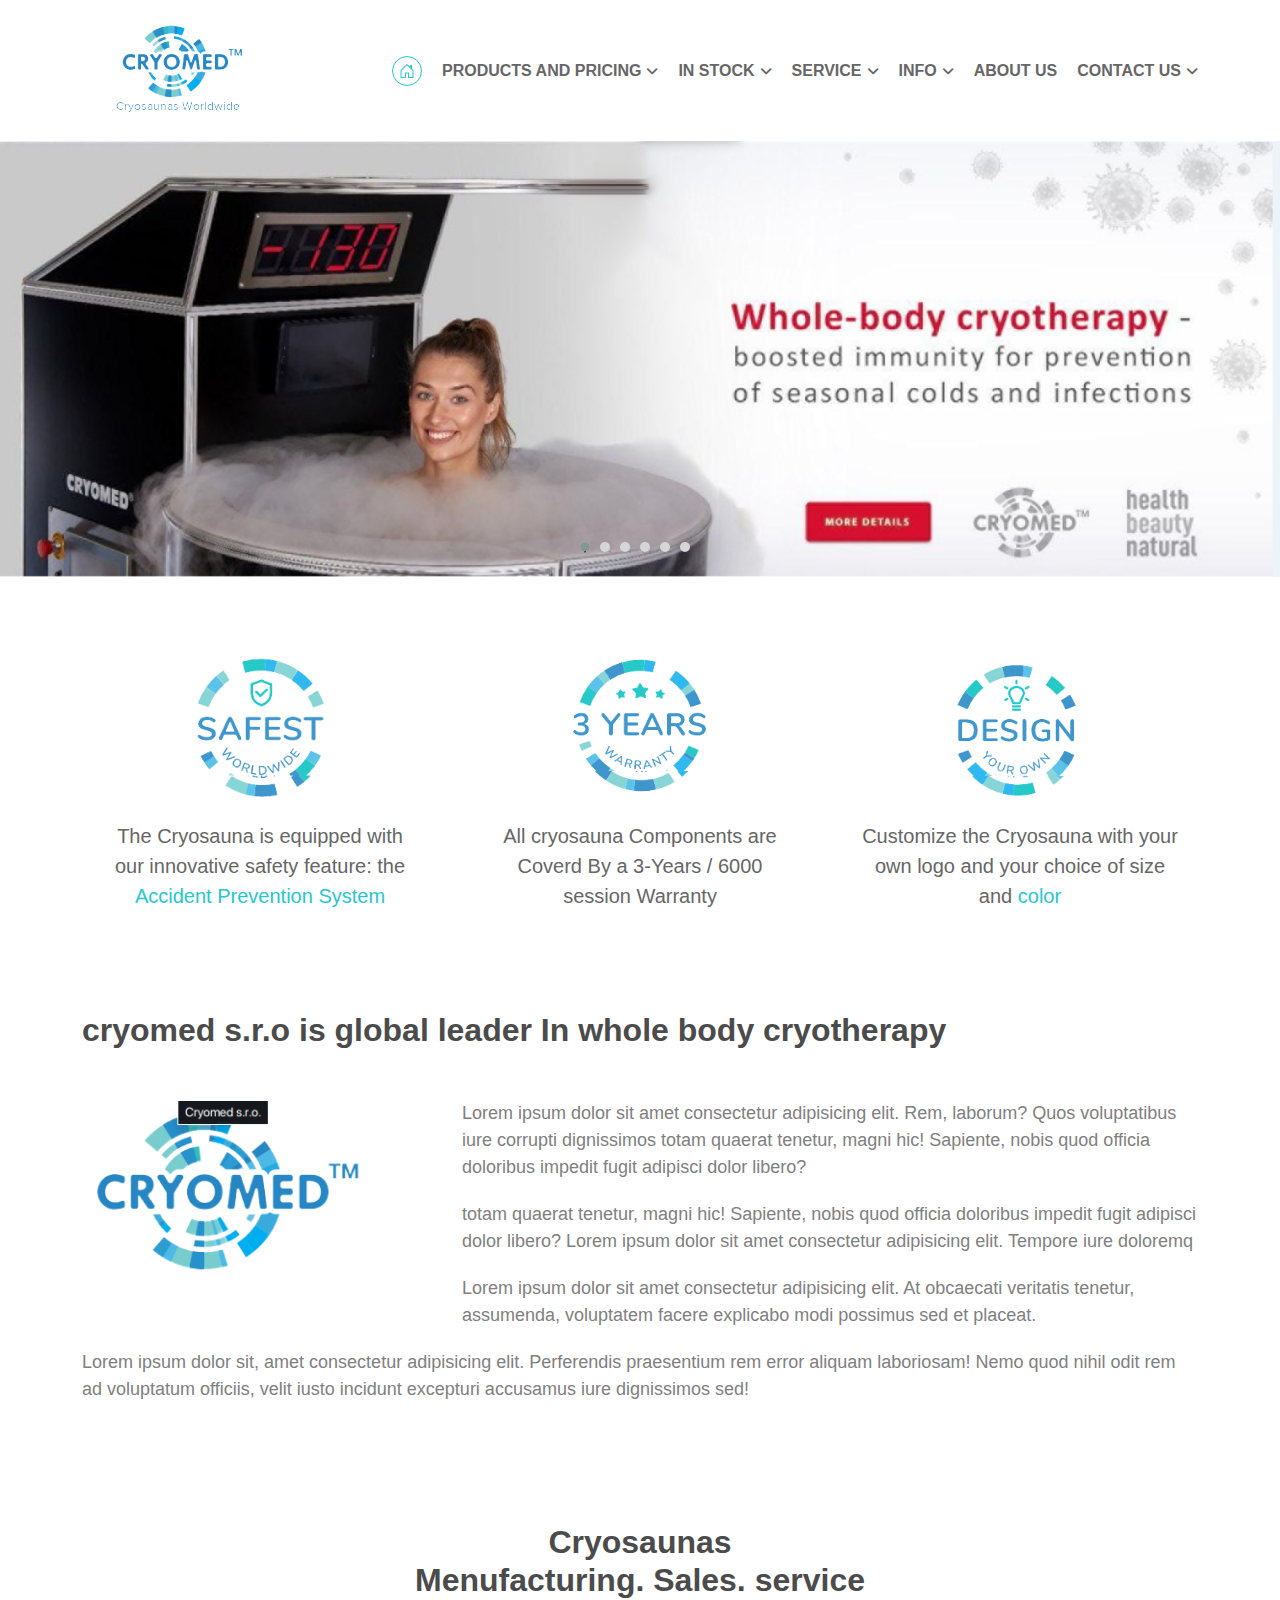
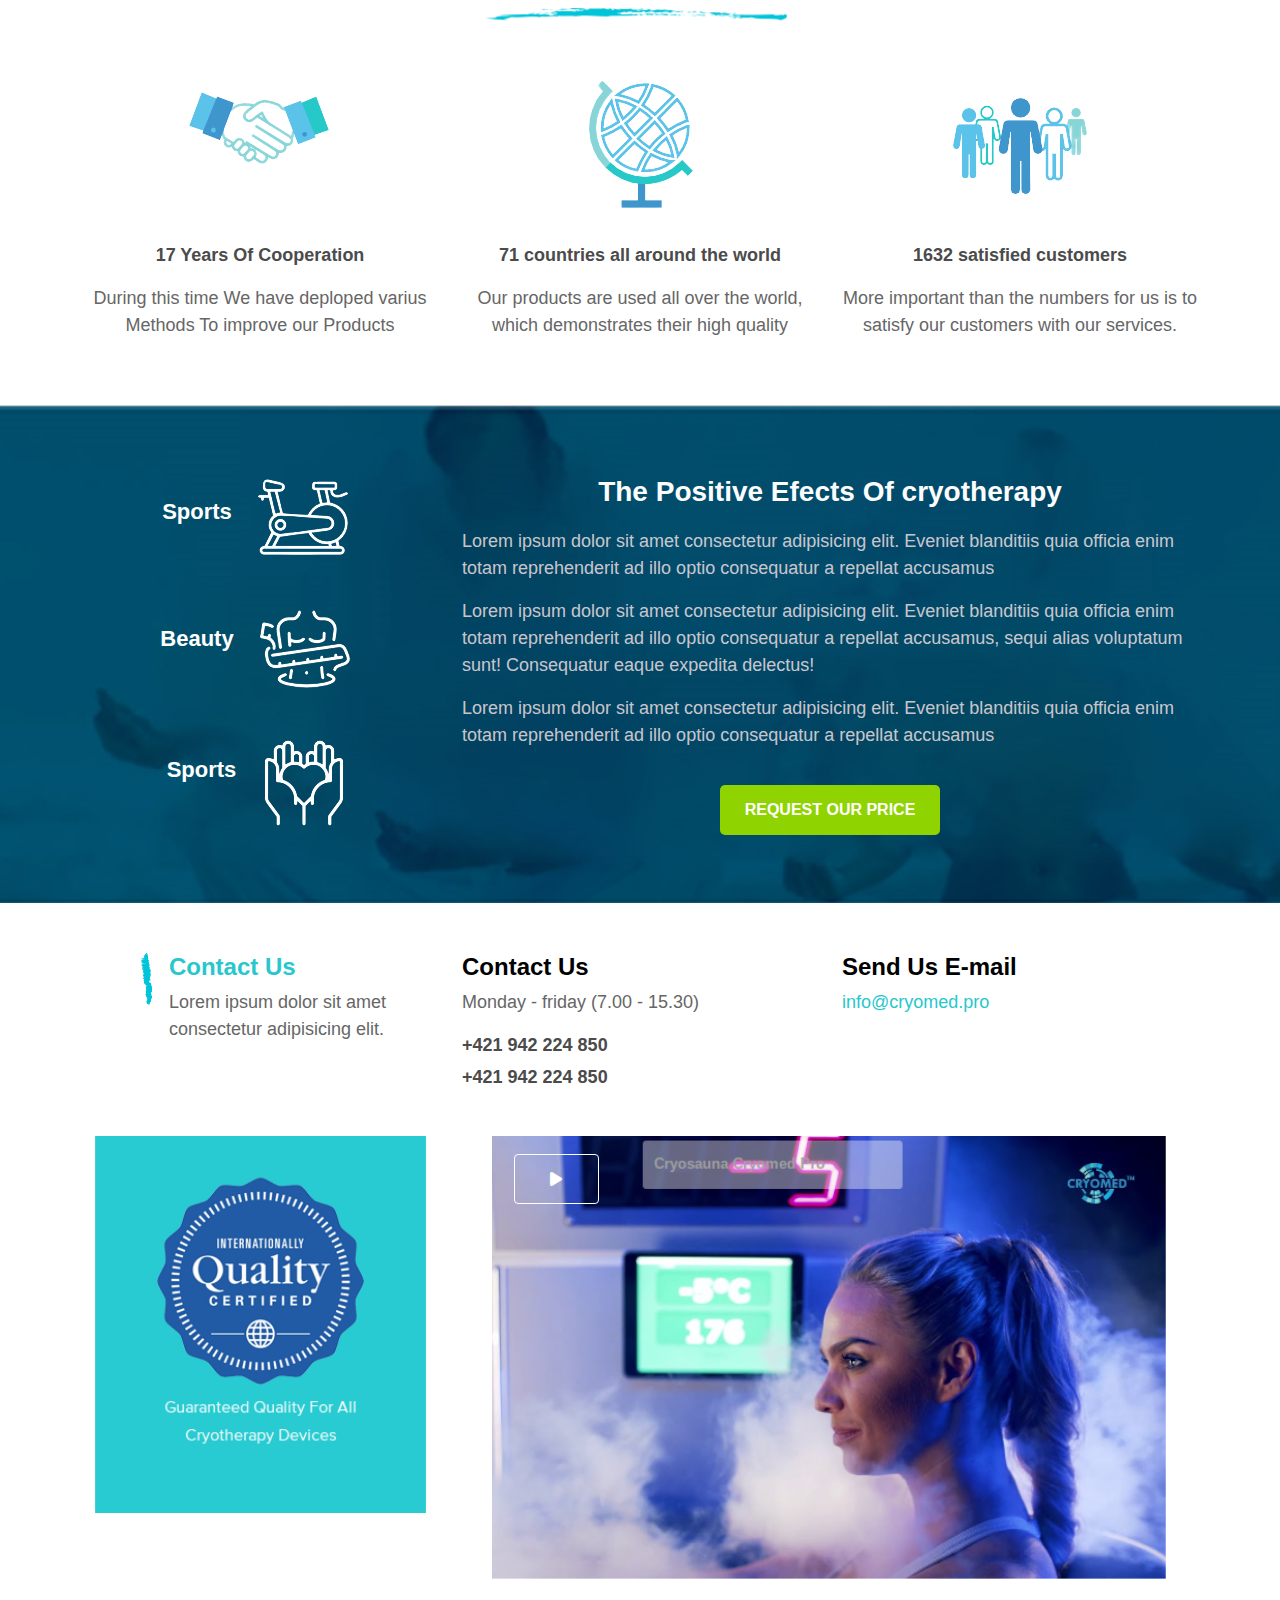
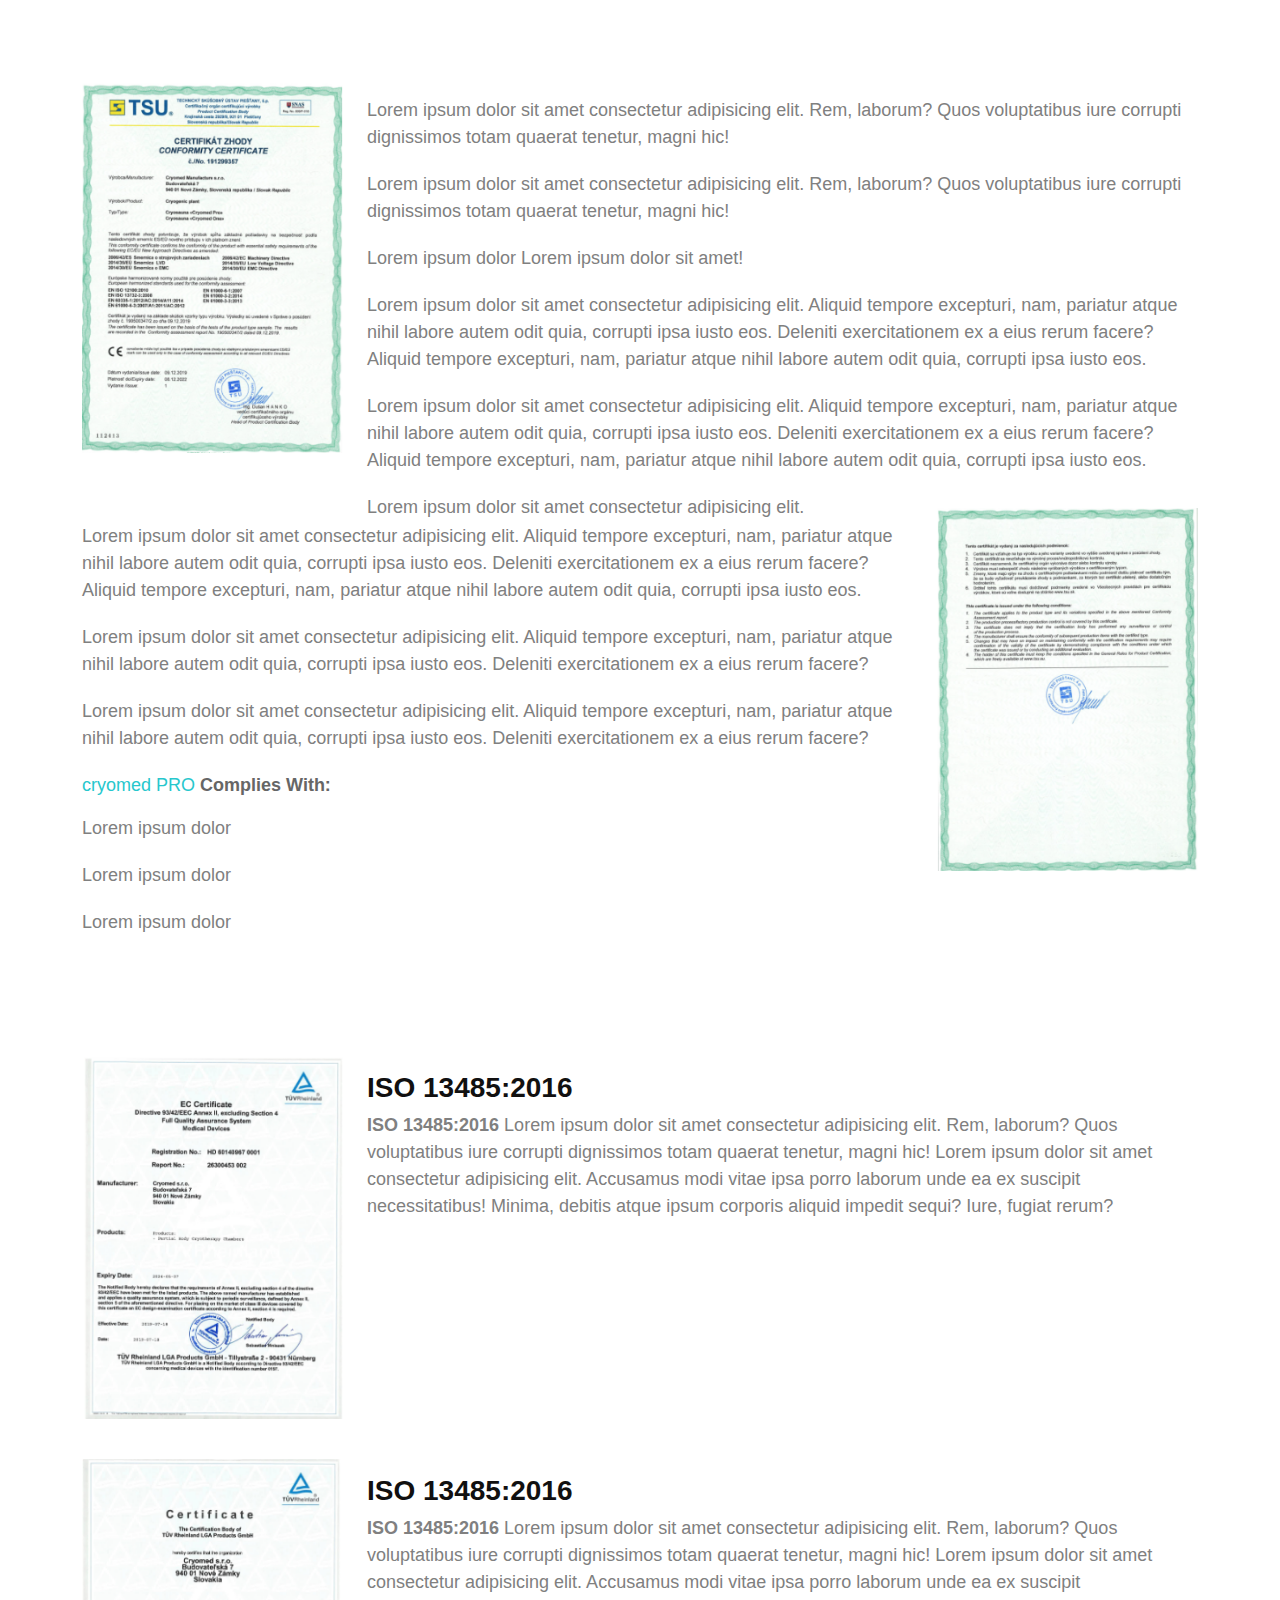
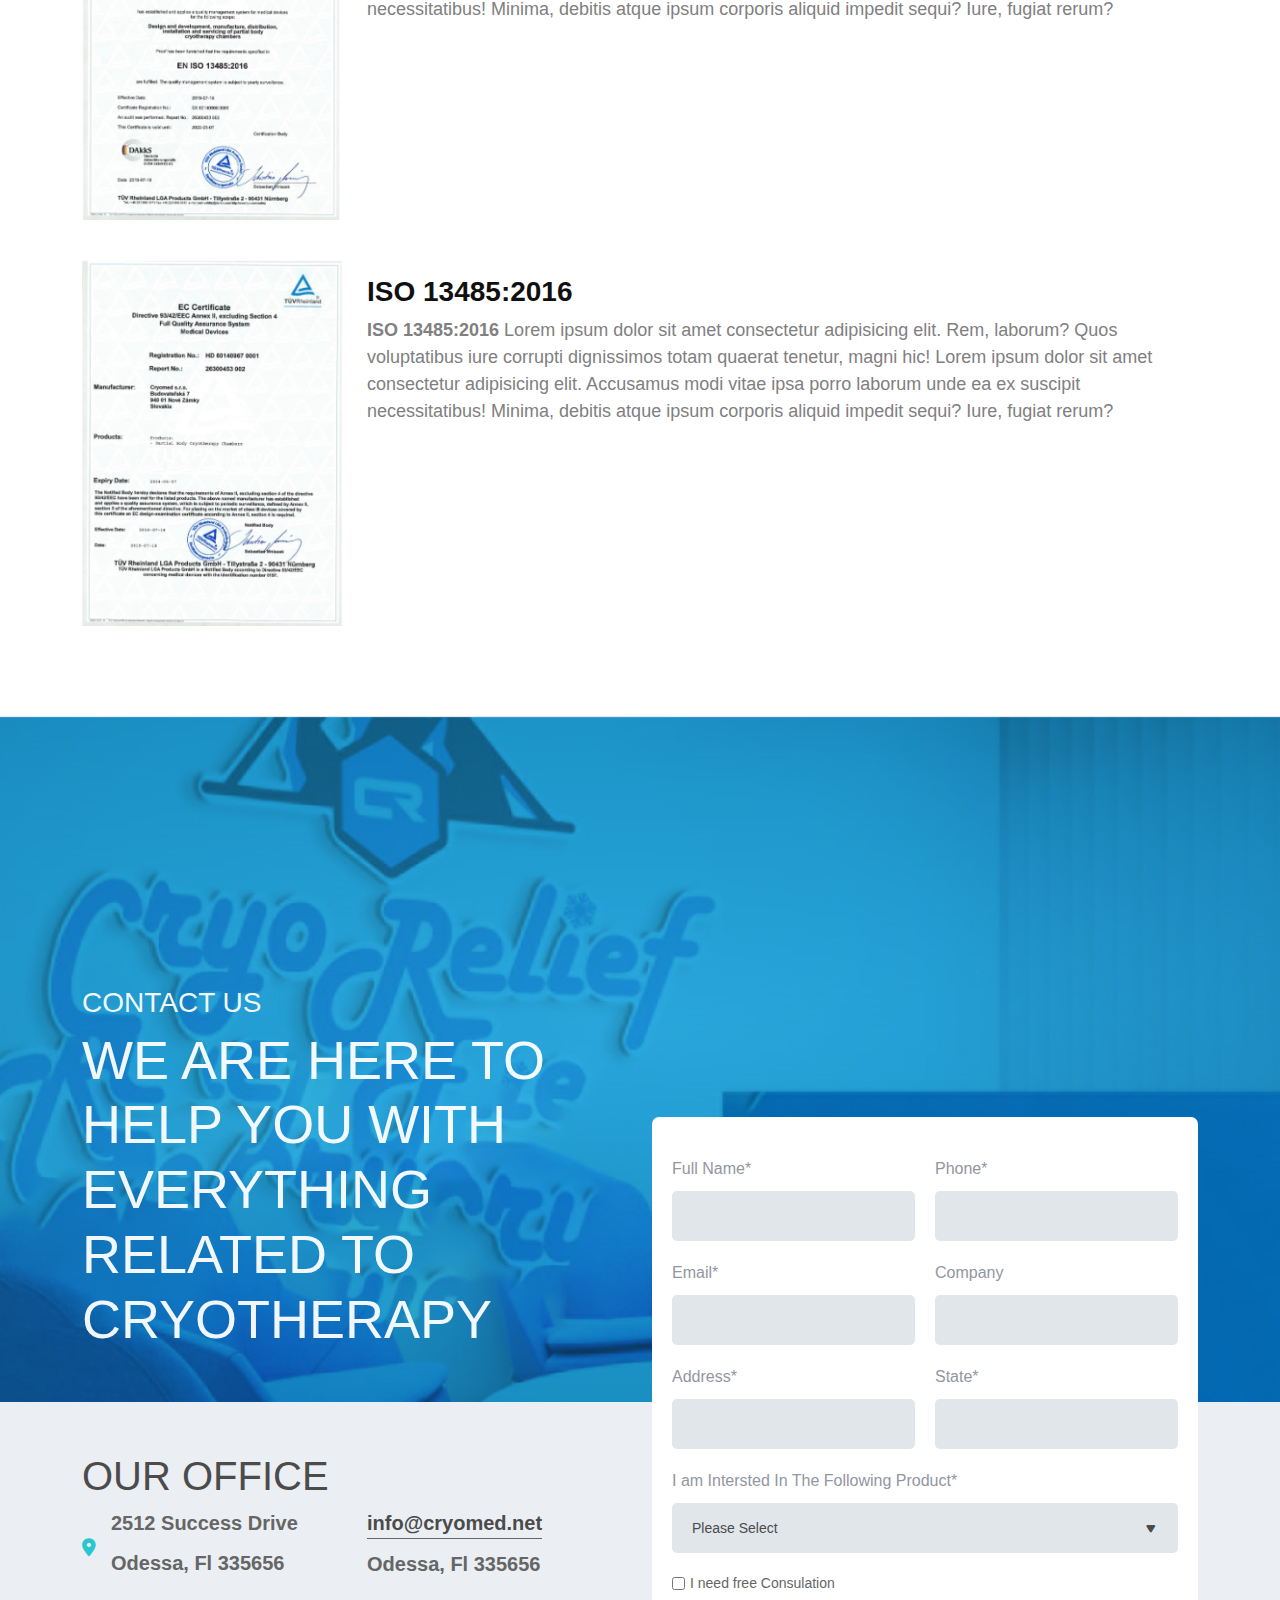
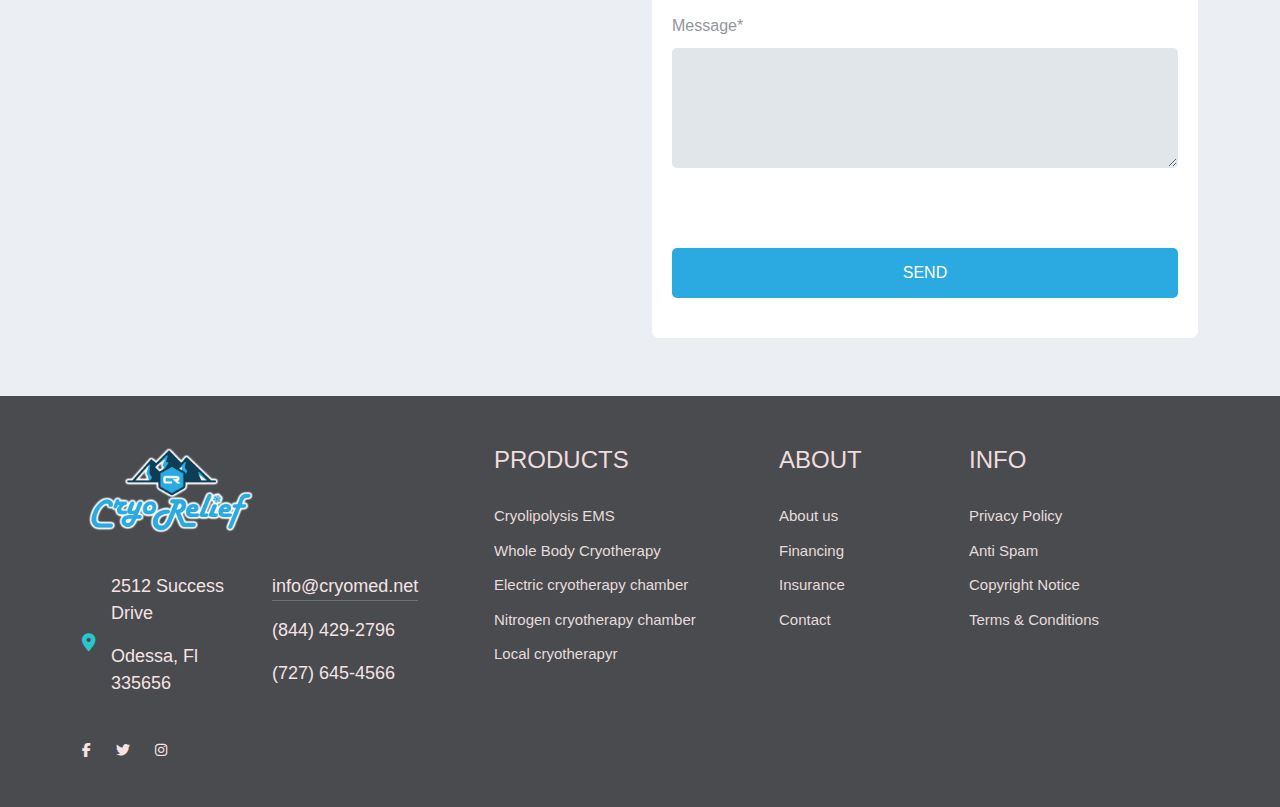
==== commit f80b04b0: "header change" ====
--- a/index.html
+++ b/index.html
@@ -5,6 +5,9 @@
     <meta http-equiv="X-UA-Compatible" content="IE=edge">
     <meta name="viewport" content="width=device-width, initial-scale=1.0">
     <title></title>
+     <!-- slick slider -->
+     <link rel="stylesheet" href="assets/css/slick-theme.css">
+     <link rel="stylesheet" href="assets/css/slick.css">
     <!-- magnific popup -->
     <link rel="stylesheet" href="assets/css/magnific-popup.css">
     <!-- fontAwesome -->
@@ -28,119 +31,248 @@
     =========================================
     -->
 
-    <header class="navbar navbar-expand-lg navbar-light py-1">
+    <header class="header_section">
         <div class="container">
-            <a href="" class="navbar-brand pe-3"><img src="assets/image/headerlogo-removebg-preview.png" alt=""></a>
-
-            <button class="navbar-toggler collapsed" data-bs-toggle="collapse" data-bs-target="#myNav" aria-expanded="false">
-                <span class="navbar-toggler-icon"></span>
-            </button>
-
-            <div class="navbar-collapse collapse" id="myNav">
-                <ul class="navbar-nav ms-auto">
-
-                    <!-- item -->
-                    <li class="nav-item nav_item_haeder">
-                        <a class="nav-link" href="#">
-                            <span>
-                                <svg xmlns="http://www.w3.org/2000/svg" width="16" height="16" fill="currentColor" class="bi bi-house-door" viewBox="0 0 16 16">
-                                    <path d="M8.354 1.146a.5.5 0 0 0-.708 0l-6 6A.5.5 0 0 0 1.5 7.5v7a.5.5 0 0 0 .5.5h4.5a.5.5 0 0 0 .5-.5v-4h2v4a.5.5 0 0 0 .5.5H14a.5.5 0 0 0 .5-.5v-7a.5.5 0 0 0-.146-.354L13 5.793V2.5a.5.5 0 0 0-.5-.5h-1a.5.5 0 0 0-.5.5v1.293L8.354 1.146zM2.5 14V7.707l5.5-5.5 5.5 5.5V14H10v-4a.5.5 0 0 0-.5-.5h-3a.5.5 0 0 0-.5.5v4H2.5z"/>
-                                </svg>
-                            </span>
-                        </a>
-                    </li>
-
-                    <!-- item -->
-                    <li class="nav-item nav_item_haeder">
-                        <a href="" class="nav-link" data-bs-toggle="dropdown">Products and pricing <i class="fa-solid fa-angle-down"></i> </a>
-
-                        <ul class="dropdown-menu">
-                            <li><a class="" href="#"> <span>Madicel cryo  chambers</span> <span><i class="fa-solid fa-angle-down"></i></span> </a></li>
-
-                            <li><a class="" href="#"><span>for local crytherapy</span>  <span><i class="fa-solid fa-angle-down"></i></span></a></li>
-
-                            <li><a class="" href="#"> <span>for local crytherapy</span>  <span><i class="fa-solid fa-angle-down"></i></span></a></li>
-
-                            <li><a class="" href="#"> <span>for local crytherapy</span>  <span><i class="fa-solid fa-angle-down"></i></span></a></li>
-
-                            <li><a class="" href="#">Dewar vessels</a></li>
-                          </ul>
-                    </li>
-
-                    <!-- item -->
-                    <li class="nav-item nav_item_haeder">
-                        <a href="" class="nav-link" data-bs-toggle="dropdown"> In stock <i class="fa-solid fa-angle-down"></i> </a>
-
-                          <ul class="dropdown-menu">
-                            <li><a class="" href="#"> <span>Madicel cryo  chambers</span> <span><i class="fa-solid fa-angle-down"></i></span> </a></li>
-
-                            <li><a class="" href="#"><span>for local crytherapy</span>  <span><i class="fa-solid fa-angle-down"></i></span></a></li>
-
-                            <li><a class="" href="#"> <span>for local crytherapy</span>  <span><i class="fa-solid fa-angle-down"></i></span></a></li>
-                            
-                            <li><a class="" href="#"> <span>for local crytherapy</span>  <span><i class="fa-solid fa-angle-down"></i></span></a></li>
-
-                            <li><a class="" href="#">Dewar vessels</a></li>
-                          </ul>
-                    </li>
-
-                    <!-- item -->
-                    <li class="nav-item nav_item_haeder">
-                        <a href="" class="nav-link" data-bs-toggle="dropdown"> Service <i class="fa-solid fa-angle-down"></i> </a>
-
-                        <ul class="dropdown-menu">
-                            <li><a class="" href="#"> <span>Madicel cryo  chambers</span> <span><i class="fa-solid fa-angle-down"></i></span> </a></li>
-
-                            <li><a class="" href="#"><span>for local crytherapy</span>  <span><i class="fa-solid fa-angle-down"></i></span></a></li>
-
-                            <li><a class="" href="#"> <span>for local crytherapy</span>  <span><i class="fa-solid fa-angle-down"></i></span></a></li>
-                            
-                            <li><a class="" href="#"> <span>for local crytherapy</span>  <span><i class="fa-solid fa-angle-down"></i></span></a></li>
-
-                            <li><a class="" href="#">Dewar vessels</a></li>
-                          </ul>
-                    </li>
-
-                    <!-- item -->
-                    <li class="nav-item nav_item_haeder">
-                        <a href="" class="nav-link" data-bs-toggle="dropdown"> Info <i class="fa-solid fa-angle-down"></i> </a>
-
-                        <ul class="dropdown-menu">
-                            <li><a class="" href="#"> <span>Madicel cryo  chambers</span> <span><i class="fa-solid fa-angle-down"></i></span> </a></li>
-
-                            <li><a class="" href="#"><span>for local crytherapy</span>  <span><i class="fa-solid fa-angle-down"></i></span></a></li>
-
-                            <li><a class="" href="#"> <span>for local crytherapy</span>  <span><i class="fa-solid fa-angle-down"></i></span></a></li>
-                            
-                            <li><a class="" href="#"> <span>for local crytherapy</span>  <span><i class="fa-solid fa-angle-down"></i></span></a></li>
-
-                            <li><a class="" href="#">Dewar vessels</a></li>
-                          </ul>
-                    </li>
-
-                    <!-- item -->
-                    <li class="nav-item nav_item_haeder">
-                        <a href="" class="nav-link" data-bs-toggle="dropdown"> about us  </a>
-                    </li>
-
-                    <!-- item -->
-                    <li class="nav-item nav_item_haeder">
-                        <a href="" class="nav-link" data-bs-toggle="dropdown"> Contact Us <i class="fa-solid fa-angle-down"></i> </a>
-
-                        <ul class="dropdown-menu">
-                            <li><a class="" href="#"> <span>Madicel cryo  chambers</span> <span><i class="fa-solid fa-angle-down"></i></span> </a></li>
-
-                            <li><a class="" href="#"><span>for local crytherapy</span>  <span><i class="fa-solid fa-angle-down"></i></span></a></li>
-
-                            <li><a class="" href="#"> <span>for local crytherapy</span>  <span><i class="fa-solid fa-angle-down"></i></span></a></li>
-                            
-                            <li><a class="" href="#"> <span>for local crytherapy</span>  <span><i class="fa-solid fa-angle-down"></i></span></a></li>
-
-                            <li><a class="" href="#">Dewar vessels</a></li>
-                          </ul>
-                    </li>
-
-                </ul>
+            <div class="header_section_wrapper">
+                <!-- logo -->
+                <a href="" class="headerlogo">
+                    <img src="assets/image/headerlogo-removebg-preview.png" alt="">
+                </a>
+                
+                <!-- nav -->
+                <div class="header_nav">
+                    <ul>
+    
+                        <!-- item -->
+                        <li class="header_nav_icon">
+                            <a href="#">
+                                <span>
+                                    <svg xmlns="http://www.w3.org/2000/svg" width="16" height="16" fill="currentColor" class="bi bi-house-door" viewBox="0 0 16 16">
+                                        <path d="M8.354 1.146a.5.5 0 0 0-.708 0l-6 6A.5.5 0 0 0 1.5 7.5v7a.5.5 0 0 0 .5.5h4.5a.5.5 0 0 0 .5-.5v-4h2v4a.5.5 0 0 0 .5.5H14a.5.5 0 0 0 .5-.5v-7a.5.5 0 0 0-.146-.354L13 5.793V2.5a.5.5 0 0 0-.5-.5h-1a.5.5 0 0 0-.5.5v1.293L8.354 1.146zM2.5 14V7.707l5.5-5.5 5.5 5.5V14H10v-4a.5.5 0 0 0-.5-.5h-3a.5.5 0 0 0-.5.5v4H2.5z"/>
+                                    </svg>
+                                </span>
+                            </a>
+                        </li>
+    
+                        <!-- item -->
+                        <li>
+                            <a href="">Products and pricing <i class="fa-solid fa-angle-down"></i> </a>
+                            <!-- hover -->
+
+                            <ul class="header_Hover_menu">
+                                <li><a class="" data-bs-toggle="dropdown" href="#"> <span>Madicel cryo  chambers</span> <span><i class="fa-solid fa-angle-down"></i></span> </a>
+                                    <ul class="dropdown-menu">
+                                        <li><a class="dropdown-item" href="#">Action</a></li>
+                                        <li><a class="dropdown-item" href="#">Another</a></li>
+                                        <li><a class="dropdown-item" href="#">Something</a></li>
+                                        <li><a class="dropdown-item" href="#">Separated</a></li>
+                                    </ul>                                  
+                                </li>
+    
+                                <li><a class="" href="#" data-bs-toggle="dropdown"><span>for local crytherapy</span>  <span><i class="fa-solid fa-angle-down"></i></span></a>
+                                
+                                    <ul class="dropdown-menu">
+                                        <li><a class="dropdown-item" href="#">Action</a></li>
+                                        <li><a class="dropdown-item" href="#">Another</a></li>
+                                        <li><a class="dropdown-item" href="#">Something</a></li>
+                                        <li><a class="dropdown-item" href="#">Separated</a></li>
+                                    </ul>  
+                                </li>
+    
+                                <li><a class="" href="#" data-bs-toggle="dropdown"> <span>for local crytherapy</span>  <span><i class="fa-solid fa-angle-down"></i></span></a>
+                                
+                                    <ul class="dropdown-menu">
+                                        <li><a class="dropdown-item" href="#">Action</a></li>
+                                        <li><a class="dropdown-item" href="#">Another</a></li>
+                                        <li><a class="dropdown-item" href="#">Something</a></li>
+                                        <li><a class="dropdown-item" href="#">Separated</a></li>
+                                    </ul>  
+                                </li>
+                                
+                                <li><a class="" href="#" data-bs-toggle="dropdown"> <span>for local crytherapy</span>  <span><i class="fa-solid fa-angle-down"></i></span></a>
+                                
+                                    <ul class="dropdown-menu">
+                                        <li><a class="dropdown-item" href="#">Action</a></li>
+                                        <li><a class="dropdown-item" href="#">Another</a></li>
+                                        <li><a class="dropdown-item" href="#">Something</a></li>
+                                        <li><a class="dropdown-item" href="#">Separated</a></li>
+                                    </ul>
+
+                                </li>
+    
+                                <li><a class="" href="#">Dewar vessels</a></li>
+                           </ul>
+
+                        </li>
+    
+                        <!-- item -->
+                        <li>
+                            <a href=""> In stock <i class="fa-solid fa-angle-down"></i> </a>
+
+                                <!-- hover -->
+
+                                <ul class="header_Hover_menu">
+                                    <li><a class="" data-bs-toggle="dropdown" href="#"> <span>Madicel cryo  chambers</span> <span><i class="fa-solid fa-angle-down"></i></span> </a>
+                                        <ul class="dropdown-menu">
+                                            <li><a class="dropdown-item" href="#">Action</a></li>
+                                            <li><a class="dropdown-item" href="#">Another</a></li>
+                                            <li><a class="dropdown-item" href="#">Something</a></li>
+                                            <li><a class="dropdown-item" href="#">Separated</a></li>
+                                        </ul>                                  
+                                    </li>
+        
+                                    <li><a class="" href="#" data-bs-toggle="dropdown"><span>for local crytherapy</span>  <span><i class="fa-solid fa-angle-down"></i></span></a>
+                                    
+                                        <ul class="dropdown-menu">
+                                            <li><a class="dropdown-item" href="#">Action</a></li>
+                                            <li><a class="dropdown-item" href="#">Another</a></li>
+                                            <li><a class="dropdown-item" href="#">Something</a></li>
+                                            <li><a class="dropdown-item" href="#">Separated</a></li>
+                                        </ul>  
+                                    </li>
+        
+                                    <li><a class="" href="#" data-bs-toggle="dropdown"> <span>for local crytherapy</span>  <span><i class="fa-solid fa-angle-down"></i></span></a>
+                                    
+                                        <ul class="dropdown-menu">
+                                            <li><a class="dropdown-item" href="#">Action</a></li>
+                                            <li><a class="dropdown-item" href="#">Another</a></li>
+                                            <li><a class="dropdown-item" href="#">Something</a></li>
+                                            <li><a class="dropdown-item" href="#">Separated</a></li>
+                                        </ul>  
+                                    </li>
+                                    
+                                    <li><a class="" href="#" data-bs-toggle="dropdown"> <span>for local crytherapy</span>  <span><i class="fa-solid fa-angle-down"></i></span></a>
+                                    
+                                        <ul class="dropdown-menu">
+                                            <li><a class="dropdown-item" href="#">Action</a></li>
+                                            <li><a class="dropdown-item" href="#">Another</a></li>
+                                            <li><a class="dropdown-item" href="#">Something</a></li>
+                                            <li><a class="dropdown-item" href="#">Separated</a></li>
+                                        </ul>
+    
+                                    </li>
+        
+                                    <li><a class="" href="#">Dewar vessels</a></li>
+                                </ul>
+
+                        </li>
+    
+                        <!-- item -->
+                        <li>
+                            <a href=""> Service <i class="fa-solid fa-angle-down"></i> </a>
+                        </li>
+    
+                        <!-- item -->
+                        <li>
+                            <a href=""> Info <i class="fa-solid fa-angle-down"></i> </a>
+                        </li>
+    
+                        <!-- item -->
+                        <li>
+                            <a href=""> about us  </a>
+                        </li>
+    
+                        <!-- item -->
+                        <li>
+                            <a href=""> Contact Us <i class="fa-solid fa-angle-down"></i> </a>
+
+                                <!-- hover -->
+
+                                <ul class="header_Hover_menu header_Hover_menu_contact">
+                                    <li><a class="" data-bs-toggle="dropdown" href="#"> <span>Madicel cryo  chambers</span> <span><i class="fa-solid fa-angle-down"></i></span> </a>
+                                        <ul class="dropdown-menu">
+                                            <li><a class="dropdown-item" href="#">Action</a></li>
+                                            <li><a class="dropdown-item" href="#">Another</a></li>
+                                            <li><a class="dropdown-item" href="#">Something</a></li>
+                                            <li><a class="dropdown-item" href="#">Separated</a></li>
+                                        </ul>                                  
+                                    </li>
+
+                                    <li><a class="" href="#" data-bs-toggle="dropdown"><span>for local crytherapy</span>  <span><i class="fa-solid fa-angle-down"></i></span></a>
+                                    
+                                        <ul class="dropdown-menu">
+                                            <li><a class="dropdown-item" href="#">Action</a></li>
+                                            <li><a class="dropdown-item" href="#">Another</a></li>
+                                            <li><a class="dropdown-item" href="#">Something</a></li>
+                                            <li><a class="dropdown-item" href="#">Separated</a></li>
+                                        </ul>  
+                                    </li>
+
+                                    <li><a class="" href="#" data-bs-toggle="dropdown"> <span>for local crytherapy</span>  <span><i class="fa-solid fa-angle-down"></i></span></a>
+                                    
+                                        <ul class="dropdown-menu">
+                                            <li><a class="dropdown-item" href="#">Action</a></li>
+                                            <li><a class="dropdown-item" href="#">Another</a></li>
+                                            <li><a class="dropdown-item" href="#">Something</a></li>
+                                            <li><a class="dropdown-item" href="#">Separated</a></li>
+                                        </ul>  
+                                    </li>
+                                    
+                                    <li><a class="" href="#" data-bs-toggle="dropdown"> <span>for local crytherapy</span>  <span><i class="fa-solid fa-angle-down"></i></span></a>
+                                    
+                                        <ul class="dropdown-menu">
+                                            <li><a class="dropdown-item" href="#">Action</a></li>
+                                            <li><a class="dropdown-item" href="#">Another</a></li>
+                                            <li><a class="dropdown-item" href="#">Something</a></li>
+                                            <li><a class="dropdown-item" href="#">Separated</a></li>
+                                        </ul>
+
+                                    </li>
+
+                                    <li><a class="" href="#">Dewar vessels</a></li>
+                                </ul>
+
+                        </li>
+    
+                    </ul>
+                </div>
+
+
+
+                <!-- mobile toggoler -->
+
+                <div class="mobile_toggoler" data-bs-toggle="offcanvas" data-bs-target="#offcanvasRight">
+                    <ul>
+                        <li></li>
+                        <li></li>
+                        <li></li>
+                    </ul>
+                </div>
+
+                <!-- mobile nav -->
+                <div class="mobile_nav_sidebar offcanvas offcanvas-end" id="offcanvasRight">
+                    <div class="sidebar_content">
+                        <div class="sidebar_wrapper">
+                            <!-- logo -->
+                             <div class="sidebar_header_logo">
+                                 <img src="assets/image/headerlogo-removebg-preview.png" alt="">
+                             </div>
+
+                             <!-- sidebar nav -->
+                             <div class="sidebar_nav">
+                                 <ul>
+                                     <li><a href=""><span>
+                                        <svg xmlns="http://www.w3.org/2000/svg" width="16" height="16" fill="currentColor" class="bi bi-house-door" viewBox="0 0 16 16">
+                                            <path d="M8.354 1.146a.5.5 0 0 0-.708 0l-6 6A.5.5 0 0 0 1.5 7.5v7a.5.5 0 0 0 .5.5h4.5a.5.5 0 0 0 .5-.5v-4h2v4a.5.5 0 0 0 .5.5H14a.5.5 0 0 0 .5-.5v-7a.5.5 0 0 0-.146-.354L13 5.793V2.5a.5.5 0 0 0-.5-.5h-1a.5.5 0 0 0-.5.5v1.293L8.354 1.146zM2.5 14V7.707l5.5-5.5 5.5 5.5V14H10v-4a.5.5 0 0 0-.5-.5h-3a.5.5 0 0 0-.5.5v4H2.5z"/>
+                                        </svg>
+                                    </span></a></li>
+
+                                    <li><a href="">Products and pricing</a></li>
+
+                                    <li><a href="">In stock</a></li>
+
+                                    <li><a href="">Service</a></li>
+
+                                    <li><a href="">Info</a></li>
+
+                                    <li><a href="">About Us</a></li>
+
+                                    <li><a href="">Contact Us</a></li>
+                                 </ul>
+                             </div>
+                        </div>
+                    </div>
+                </div>
             </div>
         </div>
     </header>
@@ -158,50 +290,41 @@
     =========================================
     -->
 
-    <section class="banner_section carousel slide" id="bannersliderIndecators">
+    <section class="banner_section">
         <!-- slider -->
-        <div class="banner_slider carousel-inner">
+        <div class="banner_slider">
             <!-- image -->
-            <div class="banner_slider_1 carousel-item active">
+            <div class="banner_slider_1">
                 <img class="w-100" src="assets/image/frizz/banner_1.png" alt="">
             </div>
 
             <!-- image -->
-            <div class="banner_slider_1 carousel-item">
+            <div class="banner_slider_1">
                 <img class="w-100" src="assets/image/frizz/banner_1.png" alt="">
             </div>
 
             <!-- image -->
-            <div class="banner_slider_1 carousel-item">
+            <div class="banner_slider_1">
                 <img class="w-100" src="assets/image/frizz/banner_1.png" alt="">
             </div>
 
             <!-- image -->
-            <div class="banner_slider_1 carousel-item">
+            <div class="banner_slider_1">
                 <img class="w-100" src="assets/image/frizz/banner_1.png" alt="">
             </div>
 
             <!-- image -->
-            <div class="banner_slider_1 carousel-item">
+            <div class="banner_slider_1">
                 <img class="w-100" src="assets/image/frizz/banner_1.png" alt="">
             </div>
-            
+
             <!-- image -->
-            <div class="banner_slider_1 carousel-item">
+            <div class="banner_slider_1">
                 <img class="w-100" src="assets/image/frizz/banner_1.png" alt="">
             </div>
+
         </div>
 
-        <div class="banner_slider_buttton">
-            <ul>
-                <li class="active" data-bs-target="#bannersliderIndecators" data-bs-slide-to="0"></li>
-                <li data-bs-target="#bannersliderIndecators" data-bs-slide-to="1"></li>
-                <li data-bs-target="#bannersliderIndecators" data-bs-slide-to="2"></li>
-                <li data-bs-target="#bannersliderIndecators" data-bs-slide-to="3"></li>
-                <li data-bs-target="#bannersliderIndecators" data-bs-slide-to="4"></li>
-                <li data-bs-target="#bannersliderIndecators" data-bs-slide-to="5"></li>
-            </ul>
-        </div>
     </section>
 
     <!--
@@ -226,7 +349,8 @@
                         <div class="quality_item_image pb-4">
                             <img class="w-100 d-block" src="assets/image/warenty/Untitled-1-removebg-preview (2).png" alt="">
                         </div>
-                        <div class="quality_item_content text-center">All cryosauna Components are Coverd By a 3-Years / 6000 session Warranty</div>
+                        <div class="quality_item_content text-center">The Cryosauna is equipped with our
+                            innovative safety feature: the <a href="" style="color: var(--firstColor);">Accident Prevention System</a> </div>
                     </div>
                 </div>
 
@@ -246,7 +370,8 @@
                         <div class="quality_item_image pb-4">
                             <img class="w-100 d-block" src="assets/image/warenty/safty-3-removebg-preview.png" alt="">
                         </div>
-                        <div class="quality_item_content text-center">All cryosauna Components are Coverd By a 3-Years / 6000 session Warranty</div>
+                        <div class="quality_item_content text-center">Customize the Cryosauna with your own logo
+                            and your choice of size and <a href="" style="color: var(--firstColor);">color</a></div>
                     </div>
                 </div>
             </div>
@@ -345,9 +470,9 @@
                                 <img class="d-block w-100" src="assets/image/service/global-1-removebg-preview.png" alt="">
                             </div>
 
-                            <p class="service_item_content">17 Years Of Cooperation</p>
-
-                            <p class="service_item_content_text">During this time We have deploped varius Methods To improve our Products</p>
+                            <p class="service_item_content">71 countries all around the world</p>
+
+                            <p class="service_item_content_text">Our products are used all over the world, which demonstrates their high quality</p>
                         </div>
                     </div>
 
@@ -357,9 +482,10 @@
                                 <img class="d-block w-100" src="assets/image/service/hand2-1-removebg-preview.png" alt="">
                             </div>
 
-                            <p class="service_item_content">17 Years Of Cooperation</p>
-
-                            <p class="service_item_content_text">During this time We have deploped varius Methods To improve our Products</p>
+                            <p class="service_item_content">1632 satisfied customers</p>
+
+                            <p class="service_item_content_text">More important than the numbers for us is to
+                                satisfy our customers with our services.</p>
                         </div>
                     </div>
                     
@@ -380,7 +506,7 @@
     =========================================
     -->
 
-    <section class="health_section">
+    <section class="health_section section-padding">
         <div class="container">
             <div class="health_section_content">
                 <div class="row">
@@ -609,7 +735,7 @@
     =========================================
     -->
 
-    <section class="certificettwo_section">
+    <section class="certificettwo_section section-padding">
         <div class="container">
 
             <div class="certificet_content_item">
@@ -842,6 +968,8 @@
         End contact section
     =========================================
     -->
+
+    
 
     
     <!--
@@ -875,8 +1003,8 @@
                           <div class="contact_left_content_item">
                               <div class="footer_item_text" >
                                   <p style="color: #f5e3e3; border-bottom: 1px solid #6d6f72;">info@cryomed.net</p>
-                                  <p>Odessa, Fl 335656</p>
-                                  <p>Odessa, Fl 335656</p>
+                                  <p>(844) 429-2796</p>
+                                  <p>(727) 645-4566</p>
                               </div>
   
                           </div>
@@ -896,11 +1024,11 @@
                     <div class="footer_nav_item">
                         <ul>
                             <h4 class="nav_item_title">Products</h4>
-                            <li><a href="">Lorem ipsum dolor</a></li>
-                            <li><a href="">Lorem ipsum dolor</a></li>
-                            <li><a href="">Lorem ipsum dolor</a></li>
-                            <li><a href="">Lorem ipsum dolor</a></li>
-                            <li><a href="">Lorem ipsum dolor</a></li>
+                            <li><a href="">Cryolipolysis EMS</a></li>
+                            <li><a href="">Whole Body Cryotherapy</a></li>
+                            <li><a href="">Electric cryotherapy chamber</a></li>
+                            <li><a href="">Nitrogen cryotherapy chamber</a></li>
+                            <li><a href="">Local cryotherapyr</a></li>
                         </ul>
                     </div>
                 </div>
@@ -909,11 +1037,10 @@
                     <div class="footer_nav_item">
                         <ul>
                             <h4 class="nav_item_title">about</h4>
-                            <li><a href="">Lorem</a></li>
-                            <li><a href="">Lorem</a></li>
-                            <li><a href="">Lorem</a></li>
-                            <li><a href="">Lorem</a></li>
-                            <li><a href="">Lorem</a></li>
+                            <li><a href="">About us</a></li>
+                            <li><a href="">Financing</a></li>
+                            <li><a href="">Insurance</a></li>
+                            <li><a href="">Contact</a></li>
                         </ul>
                     </div>
 
@@ -923,11 +1050,10 @@
                     <div class="footer_nav_item">
                         <ul>
                             <h4 class="nav_item_title">Info</h4>
-                            <li><a href="">Lorem ipsum dolor</a></li>
-                            <li><a href="">Lorem ipsum dolor</a></li>
-                            <li><a href="">Lorem ipsum dolor</a></li>
-                            <li><a href="">Lorem ipsum dolor</a></li>
-                            <li><a href="">Lorem ipsum dolor</a></li>
+                            <li><a href="">Privacy Policy</a></li>
+                            <li><a href=""> Anti Spam</a></li>
+                            <li><a href="">Copyright Notice</a></li>
+                            <li><a href="">Terms & Conditions</a></li>
                         </ul>
                     </div>
                 </div>
@@ -950,5 +1076,37 @@
            type: 'iframe'
           });
     </script>
+
+    <!-- slick slider -->
+    <script src="assets/js/slick.min.js"></script>
+
+    <script>
+        $('.banner_slider').slick({
+            dots: true,
+            autoplay: true,
+            infinite: true,
+            speed: 300,
+            slidesToShow: 1,
+            adaptiveHeight: true,
+            arrows: false
+        });
+    </script>
+
+    <!-- scroll -->
+   <script src="assets/js/jquery.scrollUp.min.js"></script>
+
+   <script>
+         $.scrollUp({
+        scrollName: 'scrollUp', // Element ID
+        topDistance: '300', // Distance from top before showing element (px)
+        topSpeed: 300, // Speed back to top (ms)
+        animation: 'fade', // Fade, slide, none
+        animationInSpeed: 200, // Animation in speed (ms)
+        animationOutSpeed: 200, // Animation out speed (ms)
+        scrollText: '<i class="fa-solid fa-angle-up"></i>', // Text for element
+        activeOverlay: false, // Set CSS color to display scrollUp active point, e.g '#00FFFF'
+        });
+   </script>
+
 </body>
 </html>--- a/assets/css/main.css
+++ b/assets/css/main.css
@@ -1,78 +1,213 @@
 
-
-.nav_item_haeder{
+.header_section{
+    padding: 20px 0px;
+}
+
+.header_section_wrapper {
+    display: flex;
+    align-items: center;
+    justify-content: space-between;
+}
+
+.headerlogo{}
+.headerlogo img{
+    max-width: 100%;
+}
+
+.header_nav {
+    display: none;
+}
+.header_nav > ul{
+    display: flex;
+    align-items: center;
+    margin: 0px;
+    gap: 20px;
+}
+.header_nav > ul > li{
     position: relative;
 }
 
-.dropdown-menu {
-    border-top: 3px solid var(--firstColor);
-    box-shadow: 0px 0px 10px rgb(0 0 0 / 10%);
-}
-
-.dropdown-menu li a{
-    display: flex;
-    align-items: flex-start;
-    justify-content: space-between;
-}
-.dropdown-menu li a:last-child{
-    padding-bottom: 10px;
-}
-
-.dropdown-menu{
-    width: 220px;
-    left: 0;
-    margin-top: .125rem;
-    padding: 20px 30px 20px 20px;
-    transition: all linear 0.3s;
-    top: 20px;
-}
-
-.nav_item_haeder a {
-    font-size: 16px;
-    color: var(--textColor) !important;
-    font-weight: 600;
-    text-transform: uppercase;
-}
-
-
-.nav_item_haeder a i{
-    display: inline-block;
-    margin-left: 2px;
-}
-.nav_item_haeder > a > span{
+.header_nav_icon > a{
     height: 30px;
     width: 30px;
-    display: grid;
-    place-content: center;
+    border-radius: 50%;
     border: 1px solid var(--firstColor);
-    color: var(--firstColor);
-    border-radius: 50%;
-}
+    color: var(--firstColor) !important;
+}
+
+.header_nav_icon > a > span > svg{
+    display: block;
+}
+
+.header_nav  ul  li  a {
+    font-size: 14px;
+    display: flex;
+    align-items: center;
+    font-weight: 600;
+    justify-content: center;
+    gap: 5px;
+    text-transform: uppercase;
+    color: var(--secondColor);
+    transition: all linear 0.3s;
+}
+
+.header_nav ul li a:hover{
+   color: var(--firstColor);
+}
+
+.header_nav ul li a i{
+    font-size: 14px;
+}
+
+
+.header_Hover_menu {
+    position: absolute;
+    right: 0px;
+    top: 0px;
+    z-index: 4;
+    background: #fff;
+    width: 240px;
+    margin: 0px;
+    padding: 0px;
+    box-shadow: 0px 0px 10px rgb(0 0 0 / 25%);
+    padding: 25px 20px;
+    height: auto;
+    border-top: 5px solid var(--firstColor);
+    visibility: hidden;
+    transition: all linear 0.3s;
+    opacity: 0;
+}
+
+.header_nav > ul > li:hover .header_Hover_menu{
+    visibility: visible;
+    opacity: 1;
+    top: 26px;
+}
+
+.header_Hover_menu li {
+    padding: 6px 0px;
+}
+.header_Hover_menu li a{
+    justify-content: flex-start !important;
+    align-items: flex-start !important;
+}
+
+.dropdown-menu {
+    position: relative !important;
+    z-index: 1000;
+    display: none;
+    width: 240px;
+    padding: 0px;
+    margin: 0px;
+    margin: 0;
+    font-size: 1rem;
+    text-align: left;
+    top: 0px;
+    list-style: none;
+    background-color: transparent !important;
+    border-radius: 0px;
+    border: none;
+    transform: translate3d(-13px, 0px, 0px) !important;
+}
+
+.mobile_toggoler {
+    display: block;
+}
+.mobile_toggoler ul {
+    margin: 0px;
+    padding: 0px;
+    height: 50px;
+    width: 50px;
+    display: flex;
+    flex-direction: column;
+    align-items: center;
+    justify-content: center;
+}
+
+.mobile_toggoler ul li {
+    height: 2.5px;
+    width: 30px;
+    background-color: var(--secondColor);
+    transition: all linear 0.3s;
+}
+
+.mobile_toggoler ul li:nth-child(2){
+    margin: 6px 0px;
+}
+
+
+
+.offcanvas-end {
+    width: 300px;
+    border-left: none;
+}
+
+.offcanvas-backdrop {
+    position: fixed;
+    top: 0;
+    left: 0;
+    z-index: 99;
+    width: 100vw;
+    height: 100%;
+    background-color: #000;
+}
+.sidebar_content{
+    position: fixed;
+    top: 0;
+    right: 0;
+    width: 300px;
+    min-height: 100vh;
+    background: #FFFFFF;
+    z-index: 99;
+    
+}
+
+.sidebar_wrapper{
+    height: 100vh;
+    overflow-y: auto;
+    padding: 30px 25px;
+}
+
+.sidebar_header_logo{
+    margin-bottom: 30px;
+}
+.sidebar_header_logo img{
+    max-width: 150px;
+    width: 100%;
+}
+
+.sidebar_nav{}
+
+.sidebar_nav ul {
+    padding: 0px;
+    margin: 0px;
+}
+
+.sidebar_nav ul li {
+    padding: 8px 0px;
+    border-bottom: 1px solid rgb(102 102 102 / 20%);
+}
+.sidebar_nav ul li a{
+    color: var(--secondColor);
+}
+    
+
 
 .banner_section{
     position: relative;
 }
 
-.banner_slider_buttton {
+.banner_section .slick-dots {
     position: absolute;
-    bottom: 7%;
-    left: 50%;
-    transform: translateX(-50%);
-}
-
-.banner_slider_buttton ul{
-    display: flex;
-    align-items: center;
-    gap: 10px;
-    margin: 0px;
-    padding: 0px;
-}
-.banner_slider_buttton ul li{
-    height: 7px;
-    width: 7px;
-    background-color: #FDFDFD;
-    border-radius: 50%;
-}
+    bottom: 15px;
+}
+
+.banner_slider_1{}
+.banner_slider_1 img{
+    min-height: 200px;
+    object-fit: cover;
+}
+
 
 .quality_item_image {
     max-width: 185px;
@@ -87,7 +222,7 @@
 .quality_item_content.text-center {
     font-size: 16px;
     padding: 0px 20px;
-    color: var(--textColor);
+    color: var(--secondColor);
 }
 
 .about_section_title{
@@ -98,6 +233,7 @@
 
 .about_image{
     width: 100%;
+    margin-bottom: 40px;
 }
 
 .about_section_content {
@@ -146,8 +282,6 @@
 }
 
 .health_section{
-    padding-top: 40px;
-    padding-bottom: 30px;
     background-image: url(../image/helthbanner.png);
     background-position: center;
     background-size: cover;
@@ -157,14 +291,12 @@
 .health_section_content_left {
     display: flex;
     align-items: center;
-    flex-wrap: wrap;
     justify-content: center;
 }
 
 .health_section_content_left_item {
     display: flex;
-    gap: 10px;
-    padding: 20px;
+    padding: 0px 10px;
     font-size: 20px;
     color: #fff;
     font-weight: 700;
@@ -174,7 +306,7 @@
 
 .helth_left_content_text {
     display: inline-block;
-    margin-top: 20px;
+    margin-top: 0px;
 }
 .helth_left_content_image{}
 .helth_left_content_image img{
@@ -198,7 +330,9 @@
     text-align: center;
 }
 
-.helth_content_button{}
+.helth_content_button {
+    margin-bottom: 10px;
+}
 .helth_content_button a {
     height: 50px;
     max-width: 220px;
@@ -213,6 +347,25 @@
     display: grid;
     place-content: center;
     margin: 0px auto;
+    position: relative;
+    z-index: 1;
+    overflow: hidden;
+}
+
+.helth_content_button a::after{
+    content: "";
+    position: absolute;
+    background-color: #111111;
+    height: 100%;
+    width: 100%;
+    top: 0px;
+    left: -100%;
+    transition: all linear 0.3s;
+    z-index: -1;
+}
+
+.helth_content_button a:hover::after{
+    left: 0px;
 }
 
 .vedio_section_top{
@@ -289,6 +442,11 @@
     display: flex;
     align-items: center;
     justify-content: center;
+    transition: all linear 0.3s;
+}
+
+.popup_button:hover{
+    background-color: #111111;
 }
 
 .popup_button:hover{
@@ -314,9 +472,10 @@
     text-align: center;
 }
 
-.certificet_content_title{
+.certificet_content_title {
     color: rgb(17, 16, 16);
     font-weight: 900;
+    text-align: center;
 }
 
 .certificet_content_item{
@@ -342,6 +501,7 @@
 
 .contact_banner_content_text {
     font-size: 35px;
+    margin-bottom: 0px;
 }
 
 .contact_section{
@@ -385,7 +545,7 @@
     width: 100%;
     margin-left: auto;
     border-radius: 7px;
-    margin-top: 0px;
+    margin-top: 40px;
 }
 
 .contact_form_box_inner{
@@ -410,7 +570,7 @@
 }
 
 .input_control{
-    border: none;
+    border: 1px solid transparent;
     outline: none;
     background-color: #e1e6eb;
     height: 50px;
@@ -423,6 +583,11 @@
     z-index: 1;
 }
 
+.input_control:focus{
+    border: 1px solid var(--firstColor);
+    box-shadow: 0 5px 15px rgba(0, 0, 0, 0.1);
+}
+
 .conact_form_item_input{
     width: 100%;
     margin-bottom: 20px;
@@ -432,16 +597,17 @@
 
 .conact_form_item_input_icon {
     position: absolute;
-    bottom: 0px;
-    right: 0px;
+    bottom: 1px;
+    right: 2px;
     background-color: #e1e6eb;
-    height: 50px;
+    height: 45px;
     width: 50px;
     border-radius: 0px 5px 5px 0px;
     display: flex;
     align-items: center;
     justify-content: center;
 }
+
 
 .conact_form_item_input_icon span i {
     display: block;
@@ -494,10 +660,12 @@
     max-width: 100%;
 }
 
-.footer_item_text{
+.footer_item_text p{
     color: #f5e3e3;
-    font-size: 16px;
-}
+    font-size: 18px;
+    cursor: pointer;
+}
+
 
 .footer_social_icon{}
 .footer_social_icon ul {
@@ -513,6 +681,10 @@
     color: #f5e3e3;
     font-size: 14px;
 }
+
+.footer_social_icon ul li a:hover{
+    color: var(--firstColor);
+}
 .footer_social_icon ul li a i{
     display: flex;
 }
@@ -541,4 +713,464 @@
     font-size: 15px;
     display: block;
     font-weight: 400;
+}
+
+.footer_nav_item ul li a:hover{
+    color: var(--firstColor);
+}
+
+/*
+=========================
+    Products Page
+=========================
+ */
+
+ .product_banner_section{
+     background-image: url(../image/frizz/product\ banner.png);
+     background-size: cover;
+     background-repeat: no-repeat;
+     background-position: center;
+     padding: 100px 0px;
+ }
+
+ .product_banner_content {
+    text-align: center;
+}
+
+.product_banner_title {
+    font-size: 40px;
+    text-transform: uppercase;
+    font-weight: 900;
+    letter-spacing: 0px;
+    color: #2d3031;
+}
+
+ .product_banner_title span{
+     color: #2aaae1;
+     letter-spacing: 0px;
+ }
+
+ .product_banner_text {
+    max-width: 485px;
+    width: 100%;
+    font-size: 18px;
+    color: var(--secondColor);
+    font-weight: 400;
+    margin-top: 20px;
+}
+
+.product_banner_button {
+    display: flex;
+    align-items: center;
+    justify-content: center;
+    gap: 20px 10px;
+    flex-wrap: wrap;
+}
+
+.product_button_item, .product_button_item2 {
+    padding: 13px 20px;
+    font-size: 18px;
+    display: block;
+    text-transform: uppercase;
+    background-color: #2aaae1;
+    color: #fff;
+    font-weight: 600;
+    letter-spacing: -0.6px;
+    border-radius: 4px;
+    position: relative;
+    z-index: 1;
+    overflow: hidden;
+}
+
+.product_button_item:hover{
+    color: #fff;
+}
+
+.product_button_item::after{
+    content: "";
+    position: absolute;
+    height: 100%;
+    width: 100%;
+    top: 0px;
+    left: -100%;
+    z-index: -1;
+    background-color: #111111;
+    transition: all linear 0.3s;
+}
+.product_button_item:hover::after{
+    
+    left: 0px;
+}
+
+.product_button_item2{
+    background-color: transparent;
+    color: var(--secondColor);
+    border: 2px solid var(--textColor);
+    padding: 11px 16px;
+    transition: all linear 00.3s;
+}
+
+.product_button_item2:hover{
+    background-color: var(--firstColor);
+    color: #fff;
+    border: 2px solid var(--firstColor);
+}
+
+.prduct_section_title {
+    font-weight: 700;
+    color: #494b4f;
+    text-transform: uppercase;
+    letter-spacing: -1.2px;
+    margin-bottom: 10px;
+}
+.prduct_section_title span{
+    color: #2aaae1;
+}
+
+.product_item {
+    border: 2px solid #e1e6eb;
+    padding: 30px 20px;
+    background-color: #fefefe;
+    position: relative;
+    overflow: hidden;
+    margin-top: 20px;
+    display: block;
+}
+
+.product_item::after{
+    content: "";
+    position: absolute;
+    height: 100%;
+    width: 100%;
+    background-color: #2aaae1;
+    transition: all linear 0.3s;
+    top: 0px;
+    left: 0px;
+    transform: scale(0);
+    opacity: 0;
+    z-index: 1;
+}
+
+.product_item:hover::after{
+    transform: scale(1);
+    opacity: 1;
+}
+
+.product_item_thumbnail {
+    border: 9px solid #2aaae1;
+    border-bottom: none;
+    position: relative;
+    background: url(../image/product/bg.png);
+    background-repeat: no-repeat;
+    background-position: center top; 
+    background-size: cover;
+}
+
+.product_item_thumbnail::after{
+    content: "";
+    position: absolute;
+    bottom: 0px;
+    left: 0px;
+    background-color: #2aaae1;
+    height: 9px;
+    width: 15%;
+}
+
+.product_item_thumbnail img{
+    position: relative;
+    z-index: 2;
+}
+.product_item_caption{
+    position: absolute;
+    font-size: 27px;
+    text-transform: uppercase;
+    color: #2aaae1;
+    font-weight: 900;
+    margin: 0px;
+    bottom: -7px;
+    left: 20%;
+    z-index: 3;
+    transition: all linear 0.3s;
+}
+
+.product_item:hover .product_item_caption{
+    color: #fff;
+}
+
+.product_badge {
+    background-color: #e1e6eb;
+    display: block;
+    padding: 2px 12px;
+    font-size: 12px;
+    color: #2aaae1;
+    text-transform: uppercase;
+    position: absolute;
+    width: 100%;
+    top: 14%;
+    right: -34%;
+    text-align: center;
+    transform: rotate(45deg);
+    font-weight: 600;
+    z-index: 2;
+}
+
+.caa_to_action{
+    background-image: url(../image/product/callbg1.png);
+    background-repeat: no-repeat;
+    background-position: center; 
+    background-size: cover;
+    padding-top: 22px;
+    padding-bottom: 22px;
+}
+
+.call_to_action_title {
+    color: white;
+    text-align: center;
+    font-size: 40px;
+    font-weight: 800;
+}
+
+.product_about_section_button {
+    display: flex;
+    justify-content: center;
+    margin-top: 40px;
+}
+
+.product_about_section_button a {
+    display: inline-block;
+    border: 2px solid #2aaae1;
+    padding: 15px 27px;
+    color: #2aaae1;
+    font-size: 14px;
+    font-weight: 700;
+    border-radius: 4px;
+    box-shadow: 0px 0px 6px rgb(0 0 0 / 50%);
+    text-transform: uppercase;
+    position: relative;
+    overflow: hidden;
+    transition: all linear 0.3s;
+}
+
+.product_about_section_button a:hover{
+    color: #ffffff;
+}
+
+.product_about_section_button a::after {
+    content: "";
+    position: absolute;
+    height: 100%;
+    width: 100%;
+    top: 0px;
+    left: -100%;
+    z-index: -1;
+    background-color: #111111;
+    transition: all linear 0.3s;
+}
+.product_about_section_button a:hover::after{
+    left: 0px;
+}
+
+
+.product_about_section_content {
+    margin-top: 30px;
+}
+
+.product_about_section_image {
+    margin-right: 0px;
+}
+
+.product_about_content_title{
+    text-align: center;
+    color: #111111;
+    font-weight: 900;
+}
+
+.produt_details_item_title{
+    text-align: center;
+    font-size: 16px;
+    color: var(--firstColor);
+    font-weight: 600;
+}
+
+.produt_details_item_thumbnail{
+    text-align: center;
+    margin: 50px 0px;
+}
+.produt_details_item_thumbnail img{
+    max-width: 100%;
+}
+
+.produt_details_item_caption_title {
+    color: var(--secondColor);
+    font-weight: 700;
+    margin-bottom: 20px;
+    font-size: 18px;
+}
+
+.produt_details_item_caption{}
+
+.produt_details_item_caption ul li {
+    color: var(--secondColor);
+    font-size: 16px;
+    position: relative;
+    padding: 5px 0px 5px 0px;
+}
+
+.produt_details_item_caption ul li span{
+
+    margin-right: 14px;
+    height: 10px;
+    width: 10px;
+    background-color: var(--firstColor);
+    border-radius: 50%;
+    display: inline-block;
+
+}
+
+.service_section_tech_image {
+    text-align: center;
+    margin-top: 20px;
+}
+.service_section_tech_image img{
+    max-width: 100%;
+}
+
+.service_list{}
+.service_list ul{}
+.service_list ul li{
+    color: var(--secondColor);
+    font-size: 16px;
+    position: relative;
+    padding: 5px 0px 5px 0px;
+}
+.service_list ul li span{
+    margin-right: 14px;
+    height: 10px;
+    width: 10px;
+    background-color: var(--firstColor);
+    border-radius: 50%;
+    display: inline-block;
+}
+.service_section_bottom_text{
+    color: var(--secondColor);
+    margin-top: 40px;
+}
+
+.service_bottom_btn{
+    display: flex;
+    justify-content: center;
+    margin-top: 40px;
+}
+
+.service_bottom_btn a{
+    display: inline-block;
+    border: 2px solid #8fd400;
+    padding: 15px 27px;
+    color: #fff;
+    font-size: 14px;
+    font-weight: 700;
+    border-radius: 4px;
+    box-shadow: 0px 0px 6px rgb(0 0 0 / 50%);
+    text-transform: uppercase;
+    background-color: #8fd400;
+    transition: all linear 0.3s;
+}
+
+.service_bottom_btn a:hover{
+    background-color: var(--firstColor);
+    border: 2px solid var(--firstColor);
+}
+
+.srvice_section_banner img{
+    max-width: 100%;
+}
+
+.threeD_section{
+    padding-bottom: 50px;
+}
+
+.image_3d_inner{
+    text-align: center;
+}
+.image_3d_inner img{
+    max-width: 100%;
+}
+
+.workspace_section_content_title {
+    color: var(--textColor);
+    font-weight: 700;
+    text-align: center;
+}
+
+.table_title{
+    font-weight: 700;
+}
+
+.table-primary {
+    --bs-table-bg: #e6ffff;
+    color: var(--secondColor);
+    border-color: #b2e8ff;
+    font-size: 16px;
+}
+
+.table>:not(caption)>*>* {
+    padding: .5rem 1rem;
+}
+
+.slider_item{
+    padding: 20px;
+}
+.slider_item img{
+    width: 100%;
+}
+
+.slick-dots li button {
+    font-size: 0;
+    line-height: 0;
+    display: block;
+    width: 10px;
+    height: 10px;
+    border-radius: 50%;
+    padding: 5px;
+    cursor: pointer;
+    color: transparent;
+    border: 0;
+    outline: none;
+    background: #d6d6d6;
+}
+
+.slick-dots li {
+    margin: 0px;
+}
+
+.slick-dots li.slick-active button:before {
+    height: 10px;
+    width: 10px;
+    border-radius: 50%;
+    opacity: 1;
+    background-color: #869791;
+}
+
+.product_slider_section_content{
+    padding-top: 40px;
+}
+
+.next_page_button{}
+
+.next_page_button a{
+    color: #60e7fc;
+    display: flex;
+    align-items: center;
+    justify-content: flex-end;
+    margin-top: 25px;
+}
+
+.next_page_button a:hover{
+    color: #8fd400;
+}
+
+.next_page_button a span i {
+    display: flex;
+    font-size: 9px;
+    margin-left: 5px;
 }--- a/assets/css/global.css
+++ b/assets/css/global.css
@@ -20,6 +20,21 @@
     --textColor: #4b4b4b;
 }
 
-.section-padding{
-    padding: 30px 0px;
+.section-padding {
+    padding: 40px 0px;
+}
+
+a#scrollUp {
+    height: 40px;
+    width: 40px;
+    background-color: var(--firstColor);
+    position: absolute;
+    bottom: 50px;
+    right: 50px;
+    border-radius: 3px;
+    display: flex;
+    align-items: center;
+    justify-content: center;
+    color: #fff;
+    font-size: 18px;
 }--- a/assets/css/responsive.css
+++ b/assets/css/responsive.css
@@ -1,11 +1,20 @@
 
 @media(min-width: 570px){
+
+    .health_section_content_left_item{
+        padding: 0px 20px;
+    }
+
     .contact_form_box_inner{
         flex-direction: row;
     }
     
     .conact_form_item{
         width: 50%;
+    }
+
+    .product_banner_title{
+        font-size: 50px;
     }
 
 }
@@ -18,6 +27,8 @@
         flex-direction: row;
         align-items: flex-start;
         font-size: 22px;
+        gap: 10px;
+        padding: 20px;
     }
 
     .helth_content_right_text {
@@ -108,7 +119,65 @@
         text-align: left;
         margin-top: 0px;
     }
-    
+
+    .product_banner_content {
+        text-align: left;
+    }
+    
+    .product_banner_button {
+      justify-content: flex-start;
+    }
+
+    .product_banner_title {
+        font-size: 70px;
+    }
+
+    .call_to_action_title {
+        font-size: 50px;
+    }
+    .caa_to_action{
+        padding-top: 30px;
+        padding-bottom: 30px;
+    }
+
+    .certificet_content_title{
+        text-align: left;
+    }
+
+    .product_about_content_title{
+        text-align: left;
+    }
+
+    .product_about_section_content {
+        margin-top: 0px;
+    }
+
+    .workspace_section_content_title {
+      
+        text-align: left;
+    }
+
+    .table-primary {
+        font-size: 18px;
+    }
+
+    .about_image{
+        margin-bottom: 0px;
+    }
+
+    .health_section_content_left {
+        flex-wrap: wrap;
+    }
+
+
+    .helth_left_content_text {
+        margin-top: 20px;
+    }
+
+    .helth_content_button {
+        margin-bottom: 0px;
+        padding-top: 20px;
+    }
 }
 
 @media(min-width: 992px){
@@ -162,6 +231,27 @@
         margin-top: -335px;
     }
 
+    .product_banner_title {
+        font-size: 80px;
+    }
+
+    .call_to_action_title {
+        font-size: 54px;
+    }
+
+    .product_about_section_image {
+        margin-right: 25px;
+    }
+
+    .header_nav {
+        display: block;
+    }
+
+    .mobile_toggoler {
+        display: none;
+    }
+
+
 }
 
 
@@ -183,8 +273,37 @@
         font-size: 20px;
     }
 
+    .product_banner_title{
+        font-size: 85px;
+    }
+
+    .call_to_action_title {
+        font-size: 64px;
+    }
+
+    .caa_to_action{
+        padding-top: 37px;
+        padding-bottom: 37px;
+    }
+
+    .header_nav ul li a{
+        font-size: 16px;
+    }
+
+    .quality_item_content.text-center {
+        font-size: 20px;
+    }
+
+
+    .prduct_section_title {
+   
+        margin-bottom: 30px;
+    }
 
 }
+
+
+
 
 @media(max-width: 991px){
     ul.navbar-nav.ms-auto {
